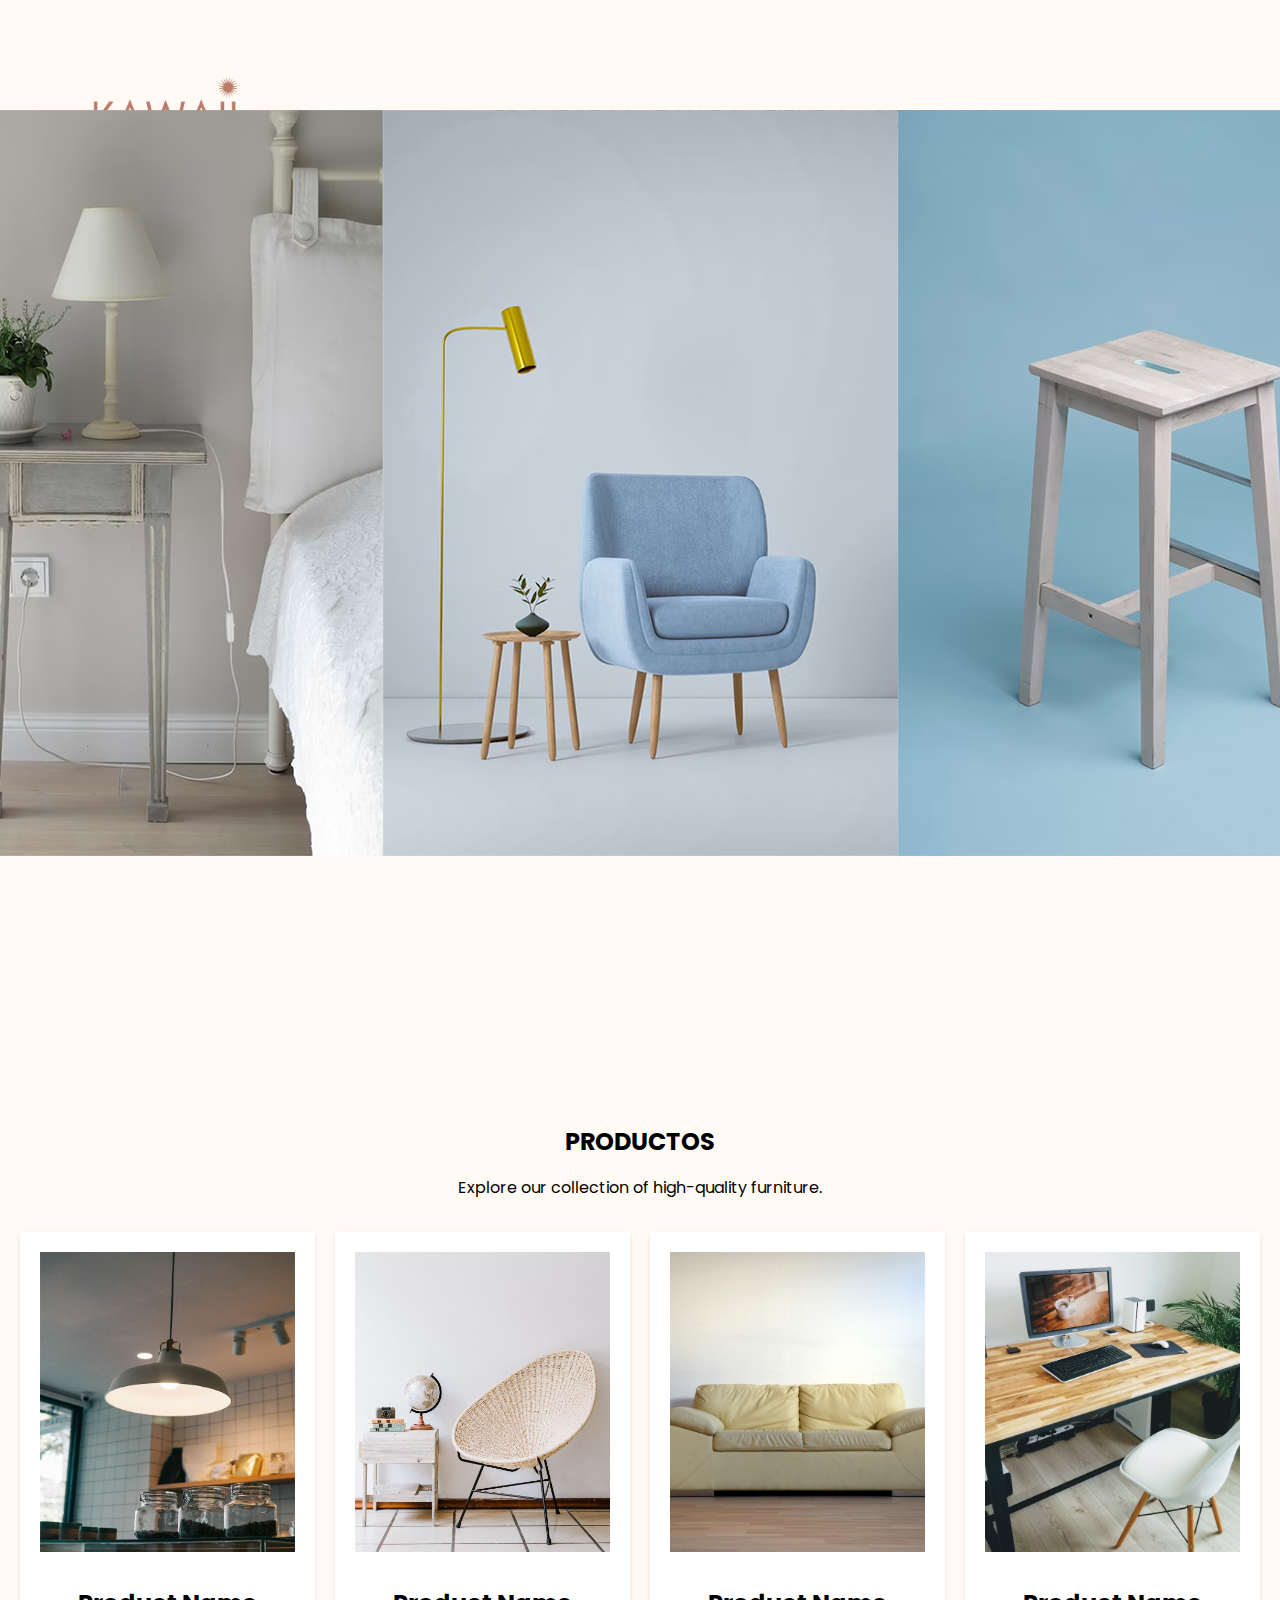
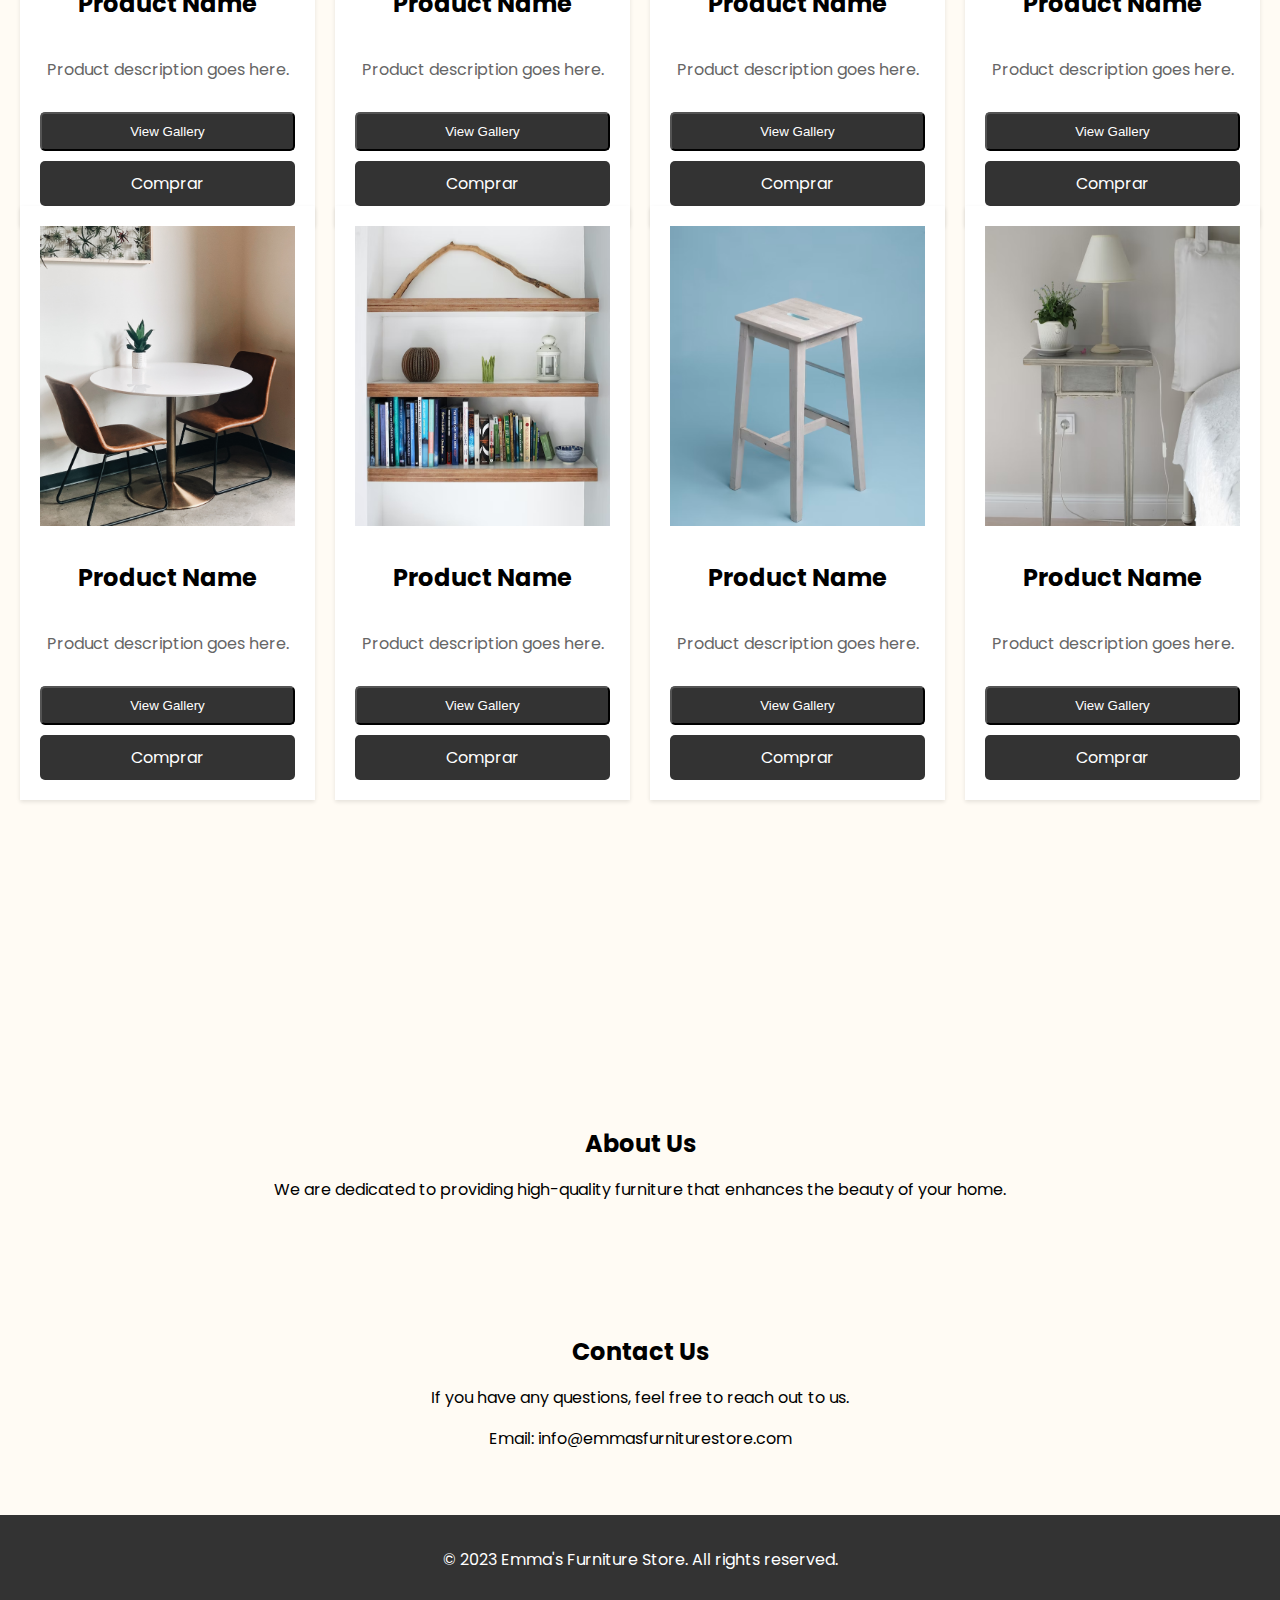
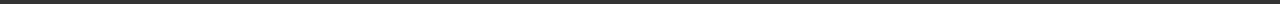
==== index.html @ 8ded109a "actualizando" ====
<!DOCTYPE html>
<html lang="en">
<head>
<meta charset="UTF-8">
<meta name="viewport" content="width=device-width, initial-scale=1.0">
<title>Emma's Furniture Store</title>
<link rel="stylesheet" href="styles.css">

<link rel="stylesheet"
href="https://unpkg.com/boxicons@latest/css/boxicons.min.css">


<!-- carousel img -->

    <link rel="stylesheet" type="text/css" href="https://cdnjs.cloudflare.com/ajax/libs/slick-carousel/1.8.1/slick.min.css">
    <link rel="stylesheet" type="text/css" href="https://cdnjs.cloudflare.com/ajax/libs/slick-carousel/1.8.1/slick-theme.min.css">
    <script src="https://code.jquery.com/jquery-3.6.0.min.js"></script>
    <script src="https://cdnjs.cloudflare.com/ajax/libs/slick-carousel/1.8.1/slick.min.js"></script>


<!--  -->

</head>
<body>
    <header class="header">
        <a href="#" class="logo"><img src="/img/venta/logokawai.png" alt="Logo"></a>

        <ul class="navbar">
            <li><a href="#" class="active">PROYECTOS</a></li>
            <li><a href="#">EQUIPO</a></li>
            <li><a href="#">TIENDA</a></li>
            <li><a href="#">CONTACTO</a></li>


        </ul>
        <div class="header-icons">
            <i class="bx bx-menu" id="menu-icon"></i>
        </div>
    </header>
    
      
<!-- 
  <section id="home" class="section">
    <h2>Welcome to Emma's Furniture Store</h2>
    <p>Your one-stop shop for elegant and affordable furniture.</p>
  </section> -->


  <section id="products" class="section">
    <h2></h2>
    <div class="slider">
      

      <img src="img/venta/mesamarbol.png" alt="Shelves"class="carousel-image">
      <img src="img/venta/mueble.png" alt="Lamp" class="carousel-image">
      <img src="img/venta/collage_foto1.png" alt="Lamp 2"class="carousel-image">
      <img src="img/venta/mesilla copy.png" alt="Nightstand"class="carousel-image">
      <img src="img/venta/sofas_1 copy.png" alt="Chair"class="carousel-image">
      <img src="img/venta/taburete copy.png" alt="Stool"class="carousel-image">

      <img src="img/venta/estanterias copy.png" alt="Nightstand"class="carousel-image">
      <img src="img/venta/lampara copy.png" alt="Chair"class="carousel-image">
      <img src="img/venta/silla copy.png" alt="Stool"class="carousel-image">

    </div>
    
</section>

<section id="about" class="section">
  <h2>PRODUCTOS</h2>
  <p>Explore our collection of high-quality furniture.</p>

  <div class="card-container">
  
    <div class="card">
      <img src="img/lampara.png" alt="Product-1">
      <h3>Product Name</h3>
      <p>Product description goes here.</p>
      <button class="btn open-gallery-btn">View Gallery</button>
      <a href="#" class="btn buy-btn"data-id="product-1">Comprar</a>


      

    </div>
    
    <!-- Modal para la galería de imágenes ampliada -->
    <div class="gallery-modal" id="gallery-modal-1">
      <div class="modal-content">
        <span class="close-gallery">&times;</span>
        <img src="img/productos_cards/lamaparaguau.jpg" alt="Product Image">
        <img src="img/lampara.png" alt="Product Image">
        <img src="img/productos_cards/lampara3.jpg" alt="Product Image">

        <!-- Puedes agregar más imágenes aquí para la galería -->
      </div>
    </div>

    

    <div class="card">
      <img src="img/productos_cards/bruno-cervera-8AYFUTzmyMg-unsplash.jpg" alt="Product-2">
      <h3>Product Name</h3>
      <p>Product description goes here.</p>
      <button class="btn open-gallery-btn">View Gallery</button>
      <a href="#" class="btn buy-btn"data-id="product-1">Comprar</a>

    </div>
    
    <!-- Modal para la galería de imágenes ampliada -->
    <div class="gallery-modal" id="gallery-modal-2">
      <div class="modal-content">
        <span class="close-gallery">&times;</span>
        <img src="img/productos_cards/silla blanca.jpg" alt="Product Image">
        <img src="img/productos_cards/silla.jpg" alt="Product Image">
        <img src="img/productos_cards/silla6.jpg" alt="Product Image">
        <img src="img/productos_cards/silla89.jpg" alt="Product Image">


        <!-- Puedes agregar más imágenes aquí para la galería -->
      </div>
    </div>


    <div class="card">
      <img src="img/productos_cards/christian-kaindl-4uD9w-pxBTA-unsplash.jpg" alt="Product-3">
      <h3>Product Name</h3>
      <p>Product description goes here.</p>
      <button class="btn open-gallery-btn">View Gallery</button>
      <a href="#" class="btn buy-btn">Comprar</a>

    </div>
    
    <!-- Modal para la galería de imágenes ampliada -->
    <div class="gallery-modal" id="gallery-modal-3">
      <div class="modal-content">
        <span class="close-gallery">&times;</span>
        <img src="img/productos_cards/sofa4.jpg" alt="Product Image">
        <img src="img/productos_cards/sillon picaso.jpg" alt="Product Image">
        <img src="img/productos_cards/sillon.jpg" alt="Product Image">
        <img src="img/productos_cards/sofagris.jpg" alt="Product Image">
       

        <!-- Puedes agregar más imágenes aquí para la galería -->
      </div>
    </div>


    <div class="card">
      <img src="img/productos_cards/escritorio.png" alt="Product-4">
      <h3>Product Name</h3>
      <p>Product description goes here.</p>
      <button class="btn open-gallery-btn">View Gallery</button>
      <a href="#" class="btn buy-btn">Comprar</a>

    </div>
    
    <!-- Modal para la galería de imágenes ampliada -->
    <div class="gallery-modal" id="gallery-modal-4">
      <div class="modal-content">
        <span class="close-gallery">&times;</span>
        <img src="img/productos_cards/escritoriaole.jpg" alt="Product Image">
        <img src="img/productos_cards/esctirotio_blabk.jpg" alt="Product Image">

        <!-- Puedes agregar más imágenes aquí para la galería -->
      </div>
    </div>


    <div class="card">
      <img src="img/productos_cards/mesaguau.jpg" alt="Product 5">
      <h3>Product Name</h3>
      <p>Product description goes here.</p>
      <button class="btn open-gallery-btn">View Gallery</button>
      <a href="#" class="btn buy-btn">Comprar</a>

      
    </div>
    
    <!-- Modal para la galería de imágenes ampliada -->
    <div class="gallery-modal" id="gallery-modal-5">
      <div class="modal-content">
        <span class="close-gallery">&times;</span>
        <img src="img/productos_cards/mesa2.jpg" alt="Product Image">
        <img src="img/productos_cards/mesa3.jpg" alt="Product Image">
        <img src="img/productos_cards/mesaguau.jpg" alt="Product Image">


        <!-- Puedes agregar más imágenes aquí para la galería -->
      </div>
    </div>


    <div class="card">
      <img src="img/estanterias.png" alt="Product-6">
      <h3>Product Name</h3>
      <p>Product description goes here.</p>
      <button class="btn open-gallery-btn">View Gallery</button>
      <a href="#" class="btn buy-btn">Comprar</a>

    </div>
    
    <!-- Modal para la galería de imágenes ampliada -->
    <div class="gallery-modal" id="gallery-modal-6">
      <div class="modal-content">
        <span class="close-gallery">&times;</span>
        <img src="img/productos_cards/estanteriaa5.jpg" alt="Product Image">
        <img src="img/productos_cards/estanteriamola.jpg" alt="Product Image">
        <img src="img/productos_cards/esanterias6.jpg" alt="Product Image">
        <img src="img/productos_cards/estanterias2.jpg" alt="Product Image">

        <!-- Puedes agregar más imágenes aquí para la galería -->
      </div>
    </div>


    <div class="card">
      <img src="img/taburete.png" alt="Product-7">
      <h3>Product Name</h3>
      <p>Product description goes here.</p>
      <button class="btn open-gallery-btn">View Gallery</button>
      <a href="#" class="btn buy-btn">Comprar</a>

    </div>
    
    <!-- Modal para la galería de imágenes ampliada -->
    <div class="gallery-modal" id="gallery-modal-7">
      <div class="modal-content">
        <span class="close-gallery">&times;</span>
        <img src="img/productos_cards/taburete2.jpg" alt="Product Image">
        <img src="img/productos_cards/taburete5.jpg" alt="Product Image">
        <img src="img/productos_cards/taburete6.jpg" alt="Product Image">

        <!-- Puedes agregar más imágenes aquí para la galería -->
      </div>
    </div>


    <div class="card">
      <img src="img/mesilla.png" alt="Product-8">
      <h3>Product Name</h3>
      <p>Product description goes here.</p>
      <button class="btn open-gallery-btn">View Gallery</button>
      <a href="#" class="btn buy-btn">Comprar</a>

    </div>
    
    <!-- Modal para la galería de imágenes ampliada -->
    <div class="gallery-modal" id="gallery-modal-8">
      <div class="modal-content">
        <span class="close-gallery">&times;</span>
        <img src="img/productos_cards/mesita1.jpg" alt="Product Image">
        <img src="img/productos_cards/mesita4.jpg" alt="Product Image">
        <img src="img/productos_cards/mesita6.jpg" alt="Product Image">


        <!-- Puedes agregar más imágenes aquí para la galería -->
      </div>
    </div>


   

  </div>
  
</section>

<!-- MODAL PARA EL PAGO -->
<div class="modal" id="checkout-modal">
  <div class="modal-content">
    <span class="close">&times;</span>
    <h2>Checkout</h2>
    <p>Product Name: <span id="product-name"></span></p>
    <p>Product Description: <span id="product-description"></span></p>
    <div class="payment-options">
      <button class="payment-btn paypal-btn">
        <i class='bx bxl-paypal'></i> PayPal
      </button>
      <button class="payment-btn credit-card-btn">
        <i class='bx bx-credit-card'></i> Credit Card
      </button>
    </div>
  </div>
</div>





<section id="about" class="section">
    <h2>About Us</h2>
    <p>We are dedicated to providing high-quality furniture that enhances the beauty of your home.</p>
  </section>


  <section id="contact" class="section">
    <h2>Contact Us</h2>
    <p>If you have any questions, feel free to reach out to us.</p>
    <p>Email: info@emmasfurniturestore.com</p>
  </section>

  <footer>

    <p>&copy; 2023 Emma's Furniture Store. All rights reserved.</p>
  </footer>



 <div class="modal" id="checkout-modal">
  <div class="modal-content checkout-content">
    <span class="close">&times;</span>
    <h2>Checkout</h2>
    <p>Product Name: <span id="product-name"></span></p>
    <p>Product Description: <span id="product-description"></span></p>
    <button class="paypal-btn">Pay with PayPal</button>
    <button class="credit-card-btn">Pay with Credit Card</button>
  </div>
</div>

  

  <script src="script.js"></script>
  <script src="navbar.js"></script>
  <script src="comprar.js"></script>



</body>
</html>
---- styles.css ----
@import url('https://fonts.googleapis.com/css2?family=Poppins:wght@300;400;500;600;700&display=swap');

body {
  font-family: 'Poppins', sans-serif;
  margin: 0;
  padding: 0;
  background-color: #fffbf4;
}


.header {
  display: flex;
  justify-content: space-between;
  align-items: center;
  padding: 20px;
}



.logo img {
  width: 200px; /* Ajusta el ancho de la imagen según tus preferencias */
  height: auto; /* Permite que la altura se ajuste proporcionalmente al ancho */
  vertical-align: middle; /* Alinea la imagen verticalmente en el medio del enlace */
}




.logo {
  font-size: 24px;
  color: #333333;
  text-decoration: none;
  display: flex;
  align-items: center;
  margin-left: 50px;
}

.logo i {
  font-size: 28px;
  margin-right: 10px;
}

.navbar {
  list-style: none;
  display: flex;
  gap: 20px;
  margin-right: 20px;

}

.navbar a {
  color: #666666;
  text-decoration: none;
  transition: color 0.3s;
  font-size: 25px;
}

.navbar a:hover {
  color: #ff9900;
}


/*  version movil navbar  */







.header-icons {
  display: flex;
  align-items: center;
  margin-right: 50px;
}

.header-icons i {
  font-size: 24px;
  color: #333333;
  margin-right: 20px;
  cursor: pointer;
}

#menu-icon {
  font-size: 32px;
  color: #333333;
  cursor: pointer;
  display: none;
}
.navbar.open {
  display: flex;
  flex-direction: column;
  position: absolute;
  top: 100%;
  left: 0;
  background-color: #f7f7f7;
  box-shadow: 0px 4px 8px rgba(0, 0, 0, 0.1);
  padding: 10px;
  width: 100%;
}

.section {
  padding: 3rem;
  text-align: center;
}

.section h2 {
  margin-bottom: 1rem;
}

.slider {
  display: flex;
  justify-content: center;
  align-items: center;
  height: 400px;
}

  footer {
    background-color: #333;
    color: #fff;
    text-align: center;
    padding: 1rem;
  }
  
/* En styles.css */

/* Estilos generales del slider */
.slider {
  position: relative; /* Agregar posición relativa al contenedor del slider */

  display: flex;
  justify-content: center;
  align-items: center;
  width: 100%;
  height: 550px; /* Altura total del carrusel en desktop */
  margin-top: -100px;
}

/* Estilos para las imágenes del carrusel */
.carousel-image {
  width: 100%; /* Ajustar imagen al ancho de la pantalla */
  height: auto; /* Mantener proporción de la imagen */
  object-fit: cover; /* Ajustar imagen sin deformarla */
}

/* Media query para versión móvil */
@media (max-width: 768px) {
  .slider {
    height: auto; /* Altura automática en versión móvil */
  }

  .carousel-image {
    height: 100vh; /* Altura de la ventana del dispositivo */
  }
}




@media (max-width: 768px) {
  .navbar {
    flex-direction: column;
    background-color: #f7f7f7;
    width: 100%;
    position: absolute;
    top: 70px; /* Ajusta esto según el espacio que necesites */
    left: 0;
    box-shadow: 0px 4px 8px rgba(0, 0, 0, 0.1);
    padding: 10px;
    display: none;
  }
  .navbar a {
    font-size: 18px;
  }
  .navbar.open {
    top: 50px; /* Ajusta esto según el espacio que necesites */
   } 

   #menu-icon {
    display: block;
   }
   .slider{
    margin-top: 100px;
   }

  }

  


 /* Seccion card productos  */
/* Estilos para la sección de tarjetas */
#about {
  padding: 3rem 0;
  text-align: center;
  margin-top: 250px;
}

.card-container {
  display: grid;
  grid-template-columns: repeat(4, 1fr); /* Cambiamos a 4 columnas */
  gap: 20px;
  max-width: 1600px; /* Ajustamos el ancho máximo */
  margin: 0 auto; /* Centramos el contenedor */
  padding: 0 20px; /* Espaciado en los lados del contenedor */
  margin-top: 2rem;
}

/* Estilos para las tarjetas (cards) */
.card {
  background-color: #fff;
  padding: 20px;
  box-shadow: 0px 2px 4px rgba(0, 0, 0, 0.1);
  text-align: center;
  height: 100%; /* Igualamos la altura de las tarjetas */
  display: flex;
  flex-direction: column;
  justify-content: space-between;
}

.card img {
  width: 100%;
  height: 300px; /* Ajusta la altura según tus necesidades */
  object-fit: cover; /* Ajusta la imagen sin deformarla */
}


.card h3 {
  font-size: 1.5rem;
  margin-bottom: 10px;
}

.card p {
  font-size: 1rem;
  color: #666;
  margin-bottom: 20px;
}

.btn {
  display: inline-block;
  padding: 10px 20px;
  background-color: #333;
  color: #fff;
  text-decoration: none;
  border-radius: 5px;
  transition: background-color 0.3s;
  cursor: pointer;
}

.btn:hover {
  background-color: #e68100;
}

@media (max-width: 768px) {
  .card-container {
    display: grid;
    grid-template-columns: repeat(1, 1fr); /* Cambiamos a 4 columnas */
    gap: 20px;
  }

}

/*  */

/* Estilos para la galería de imágenes ampliada */
.gallery-modal {
  display: none;
  position: fixed;
  top: 0;
  left: 0;
  width: 100%;
  height: 100%;
  background-color: rgba(0, 0, 0, 0.8);
  justify-content: center;
  align-items: center;
}

.modal-content {
  background-color: #fff;
  padding: 20px;
  max-width: 80%;
  max-height: 80%;
  overflow: auto;
  text-align: center;
  position: relative;
}

.modal-content img {
  display: inline-block;
  max-width: 23.33%; /* Divide el ancho en tres partes iguales */
  height: auto;
  margin: 0;
  padding: 0;
}


.close-gallery {
  position: absolute;
  top: 10px;
  right: 10px;
  font-size: 24px;
  cursor: pointer;
}



/* Estilos para ocultar los botones que abren el modal en la versión responsiva */
@media (max-width: 768px) {
  .open-gallery {
    display: none;
  }
}

/* Estilos para ocultar el modal en la versión responsiva */
@media (max-width: 768px) {
  .gallery-modal {
    display: none;
  }
}

/*  pagina modal carrito */
/* Estilos para el modal */
.modal {
  display: none;
  position: fixed;
  top: 50%;
  left: 50%;
  transform: translate(-50%, -50%);
  background-color: white;
  padding: 20px;
  border-radius: 5px;
  box-shadow: 0px 0px 10px rgba(0, 0, 0, 0.2);
  z-index: 1000;
  text-align: center; /* Centrar el contenido en el modal */
}
.checkout-content {
  text-align: center;
}
.checkout-content h2,p{
  text-align: center;
}

/* Estilos para el icono de cerrar (cruz) */
.close {
  font-size: 34px; /* Ajusta el tamaño según tus preferencias */
  position: absolute;
  top: 10px; /* Ajusta la posición vertical */
  right: 10px; /* Ajusta la posición horizontal */
  cursor: pointer;
}


/* Estilos para mostrar el modal */
.modal-active {
  display: block;
}

/* Estilos para los botones de pago */
.payment-options {
  display: flex;
  justify-content: space-between;
  margin-top: 20px;
  margin-left: 60px;
}

.payment-btn {
  padding: 10px 15px;
  border: none;
  border-radius: 5px;
  cursor: pointer;
  transition: background-color 0.3s, color 0.3s;
  display: flex;
  align-items: center;
  gap: 10px;
  font-weight: bold;
  justify-content: center;
}

.payment-btn i {
  font-size: 20px;
}

.payment-btn.paypal-btn {
  background-color: #0070ba;
  color: #fff;
}

.payment-btn.paypal-btn:hover {
  background-color: #ff9900;;
}

.payment-btn.credit-card-btn {
  background-color:#0070ba;
  color: #fff;
}

.payment-btn.credit-card-btn:hover {
  background-color: #ff9900;
  
}

/* Media query para la versión de escritorio */

/* Media query para la versión de escritorio */




/*  */
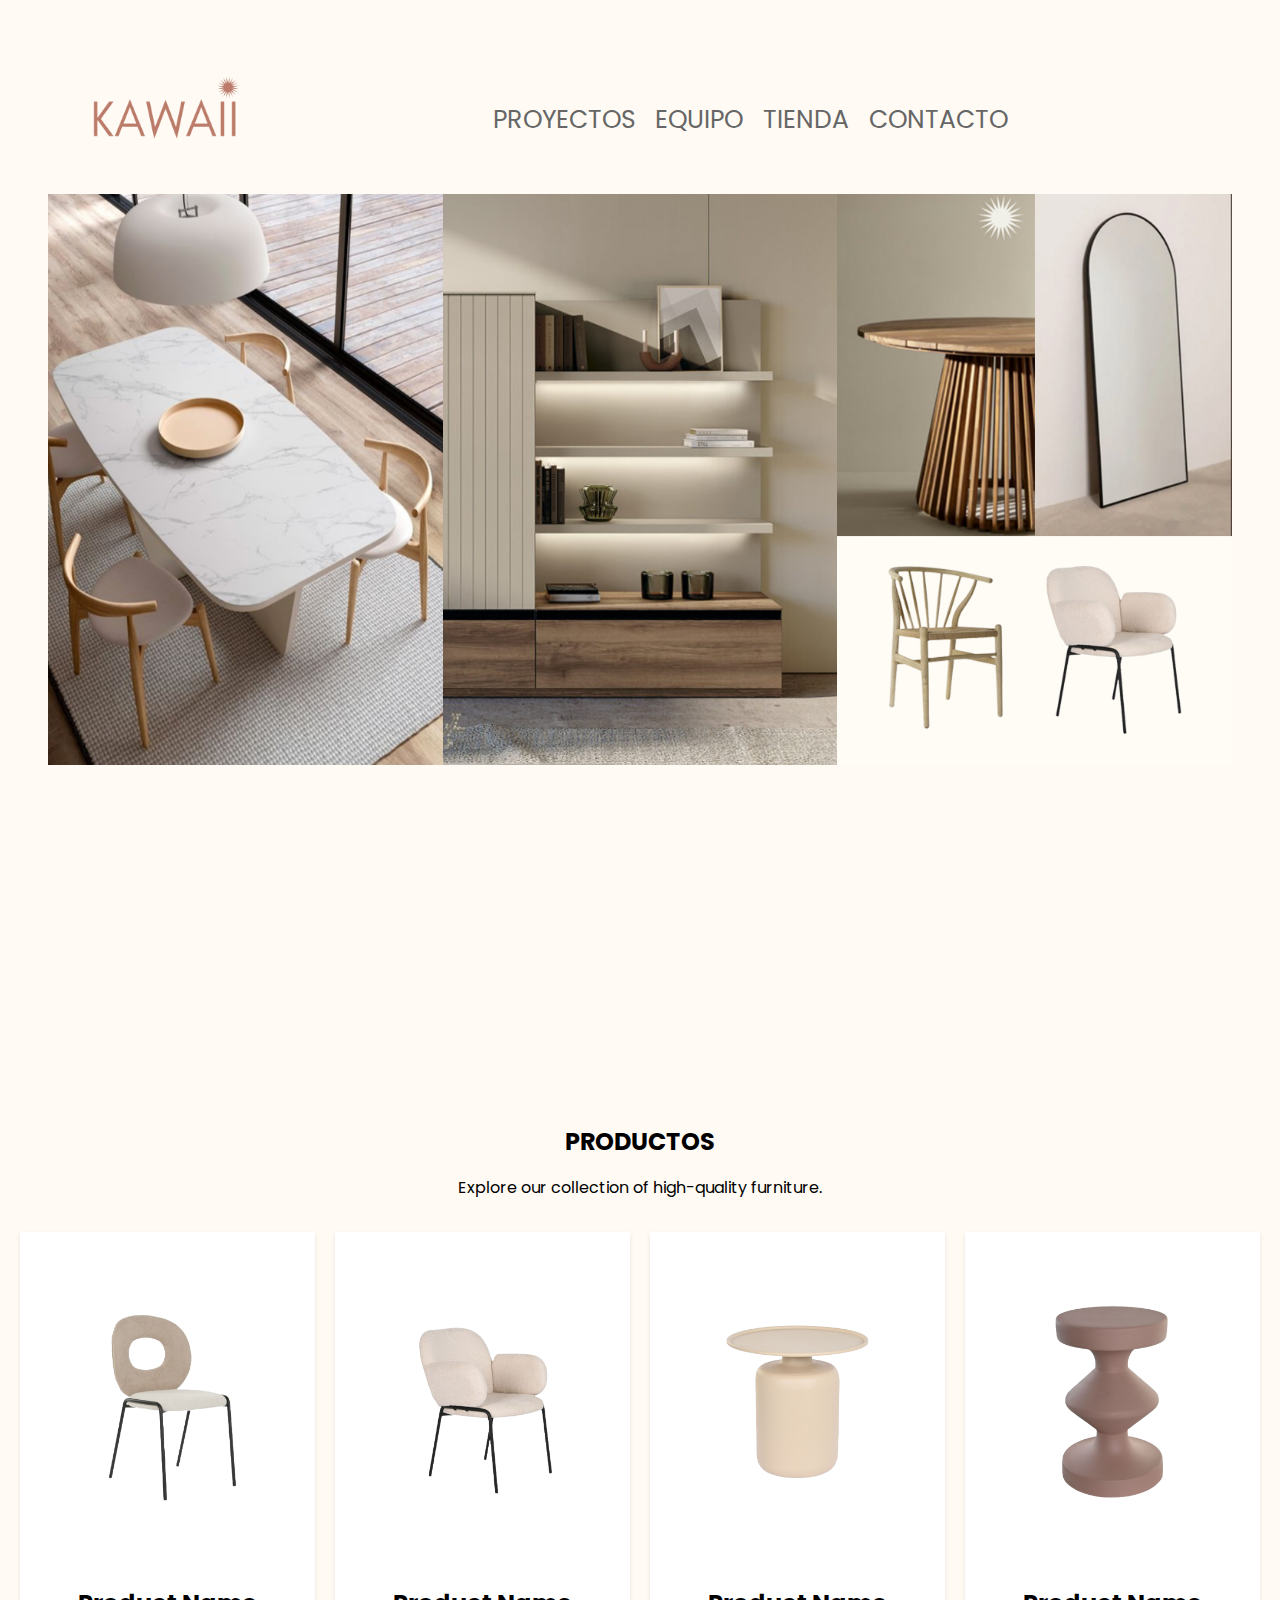
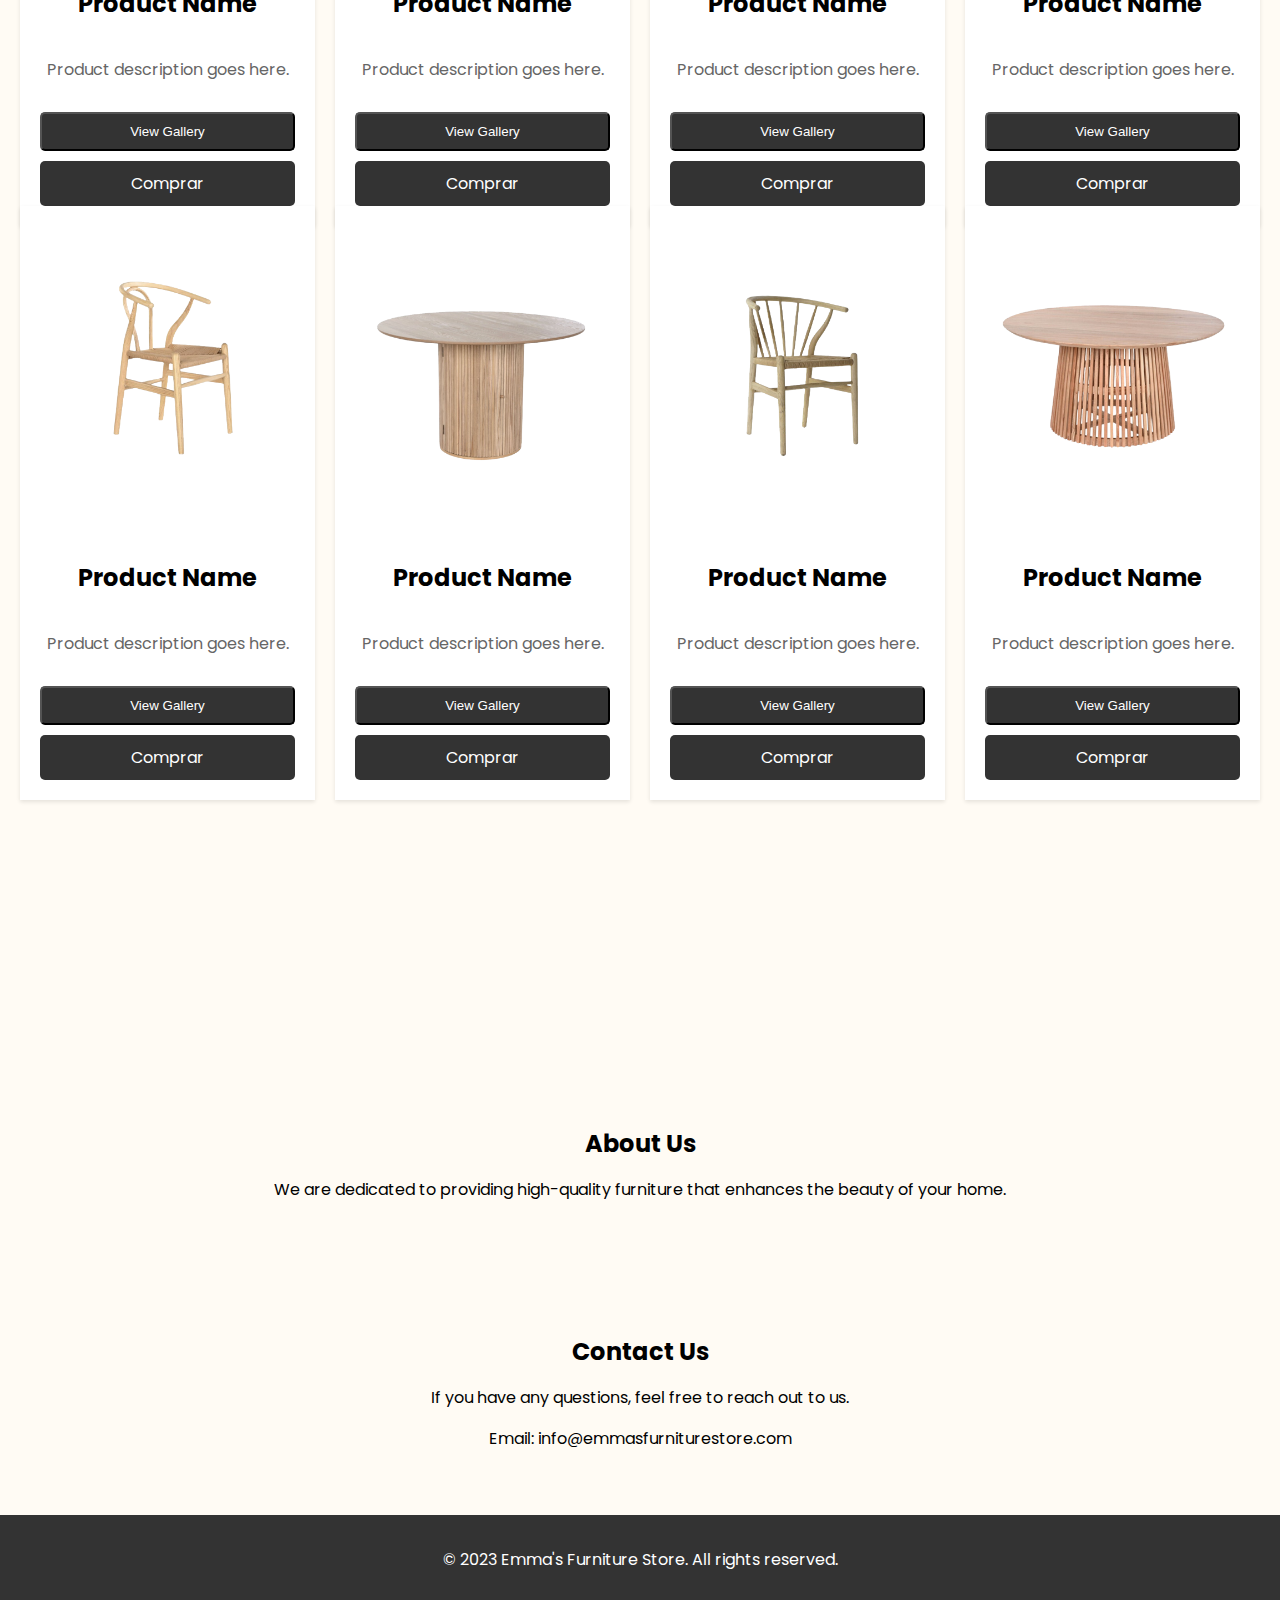
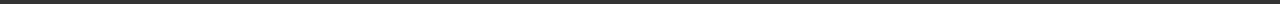
==== commit 7d199a8e: "añadiendo fotos nuevas productos" ====
--- a/index.html
+++ b/index.html
@@ -50,17 +50,24 @@
     <h2></h2>
     <div class="slider">
       
-
-      <img src="img/venta/mesamarbol.png" alt="Shelves"class="carousel-image">
-      <img src="img/venta/mueble.png" alt="Lamp" class="carousel-image">
-      <img src="img/venta/collage_foto1.png" alt="Lamp 2"class="carousel-image">
-      <img src="img/venta/mesilla copy.png" alt="Nightstand"class="carousel-image">
-      <img src="img/venta/sofas_1 copy.png" alt="Chair"class="carousel-image">
-      <img src="img/venta/taburete copy.png" alt="Stool"class="carousel-image">
-
-      <img src="img/venta/estanterias copy.png" alt="Nightstand"class="carousel-image">
-      <img src="img/venta/lampara copy.png" alt="Chair"class="carousel-image">
-      <img src="img/venta/silla copy.png" alt="Stool"class="carousel-image">
+      <div class="carousel-item">
+        <img src="img/venta/mesamarbol.png" alt="Shelves" class="carousel-image">
+    </div>
+    <div class="carousel-item">
+        <img src="img/venta/mueble.png" alt="Lamp" class="carousel-image">
+        <h1>
+          <a href="#section1">Lorem ipsum color  </a>
+      </h1>
+    </div>
+    <div class="carousel-item">
+        <img src="img/venta/collage_foto1.png" alt="Lamp 2" class="carousel-image">
+        <!-- Agregar h1 y enlace para las primeras tres imágenes -->
+       
+    </div>
+    <!-- Repetir el patrón para otras imágenes -->
+    <!-- ... -->
+
+</div>
 
     </div>
     
@@ -73,7 +80,7 @@
   <div class="card-container">
   
     <div class="card">
-      <img src="img/lampara.png" alt="Product-1">
+      <img src="img/venta/silla3.png" alt="Product-1">
       <h3>Product Name</h3>
       <p>Product description goes here.</p>
       <button class="btn open-gallery-btn">View Gallery</button>
@@ -99,7 +106,7 @@
     
 
     <div class="card">
-      <img src="img/productos_cards/bruno-cervera-8AYFUTzmyMg-unsplash.jpg" alt="Product-2">
+      <img src="img/venta/silla2.png" alt="Product-2">
       <h3>Product Name</h3>
       <p>Product description goes here.</p>
       <button class="btn open-gallery-btn">View Gallery</button>
@@ -123,7 +130,7 @@
 
 
     <div class="card">
-      <img src="img/productos_cards/christian-kaindl-4uD9w-pxBTA-unsplash.jpg" alt="Product-3">
+      <img src="img/venta/mesa3.png" alt="Product-3">
       <h3>Product Name</h3>
       <p>Product description goes here.</p>
       <button class="btn open-gallery-btn">View Gallery</button>
@@ -147,7 +154,7 @@
 
 
     <div class="card">
-      <img src="img/productos_cards/escritorio.png" alt="Product-4">
+      <img src="img/venta/mesa4.png" alt="Product-4">
       <h3>Product Name</h3>
       <p>Product description goes here.</p>
       <button class="btn open-gallery-btn">View Gallery</button>
@@ -168,7 +175,7 @@
 
 
     <div class="card">
-      <img src="img/productos_cards/mesaguau.jpg" alt="Product 5">
+      <img src="img/venta/silla.png" alt="Product 5">
       <h3>Product Name</h3>
       <p>Product description goes here.</p>
       <button class="btn open-gallery-btn">View Gallery</button>
@@ -192,7 +199,7 @@
 
 
     <div class="card">
-      <img src="img/estanterias.png" alt="Product-6">
+      <img src="img/venta/mesa.png" alt="Product-6">
       <h3>Product Name</h3>
       <p>Product description goes here.</p>
       <button class="btn open-gallery-btn">View Gallery</button>
@@ -215,7 +222,7 @@
 
 
     <div class="card">
-      <img src="img/taburete.png" alt="Product-7">
+      <img src="img/venta/silla4.png" alt="Product-7">
       <h3>Product Name</h3>
       <p>Product description goes here.</p>
       <button class="btn open-gallery-btn">View Gallery</button>
@@ -237,7 +244,7 @@
 
 
     <div class="card">
-      <img src="img/mesilla.png" alt="Product-8">
+      <img src="img/venta/mesa2.png" alt="Product-8">
       <h3>Product Name</h3>
       <p>Product description goes here.</p>
       <button class="btn open-gallery-btn">View Gallery</button>
--- a/styles.css
+++ b/styles.css
@@ -160,7 +160,6 @@
 @media (max-width: 768px) {
   .navbar {
     flex-direction: column;
-    background-color: #f7f7f7;
     width: 100%;
     position: absolute;
     top: 70px; /* Ajusta esto según el espacio que necesites */
@@ -168,12 +167,13 @@
     box-shadow: 0px 4px 8px rgba(0, 0, 0, 0.1);
     padding: 10px;
     display: none;
+    text-align: center;
   }
   .navbar a {
-    font-size: 18px;
+    font-size: 16px;
   }
   .navbar.open {
-    top: 50px; /* Ajusta esto según el espacio que necesites */
+    top: 150px; /* Ajusta esto según el espacio que necesites */
    } 
 
    #menu-icon {
@@ -408,3 +408,30 @@
 
 /*  */
 
+.carousel-item {
+  position: relative;
+}
+
+.carousel-item h1 {
+  position: absolute;
+  top: 50%;
+  left: 50%;
+  transform: translate(-50%, -50%);
+  color: #000; /* Color negro */
+  background: rgba(240, 240, 240, 0.1); /* Fondo gris claro muy transparente */
+  padding: 15px; /* Espaciado interno para el texto */
+  border-radius: 8px; /* Bordes redondeados */
+  text-align: center; /* Centrar el texto */
+  font-size: 1.5em; /* Tamaño de la letra ajustado */
+  display: none; /* Inicialmente oculto */
+  transition: background 0.3s ease; /* Agregar transición para suavizar el cambio de fondo */
+}
+
+.carousel-item:hover h1 {
+  background: rgba(240, 240, 240, 0.9); /* Fondo gris claro más visible al pasar el ratón */
+}
+
+.carousel-item a {
+  color: #000; /* Cambiado a negro */
+  text-decoration: none;
+}
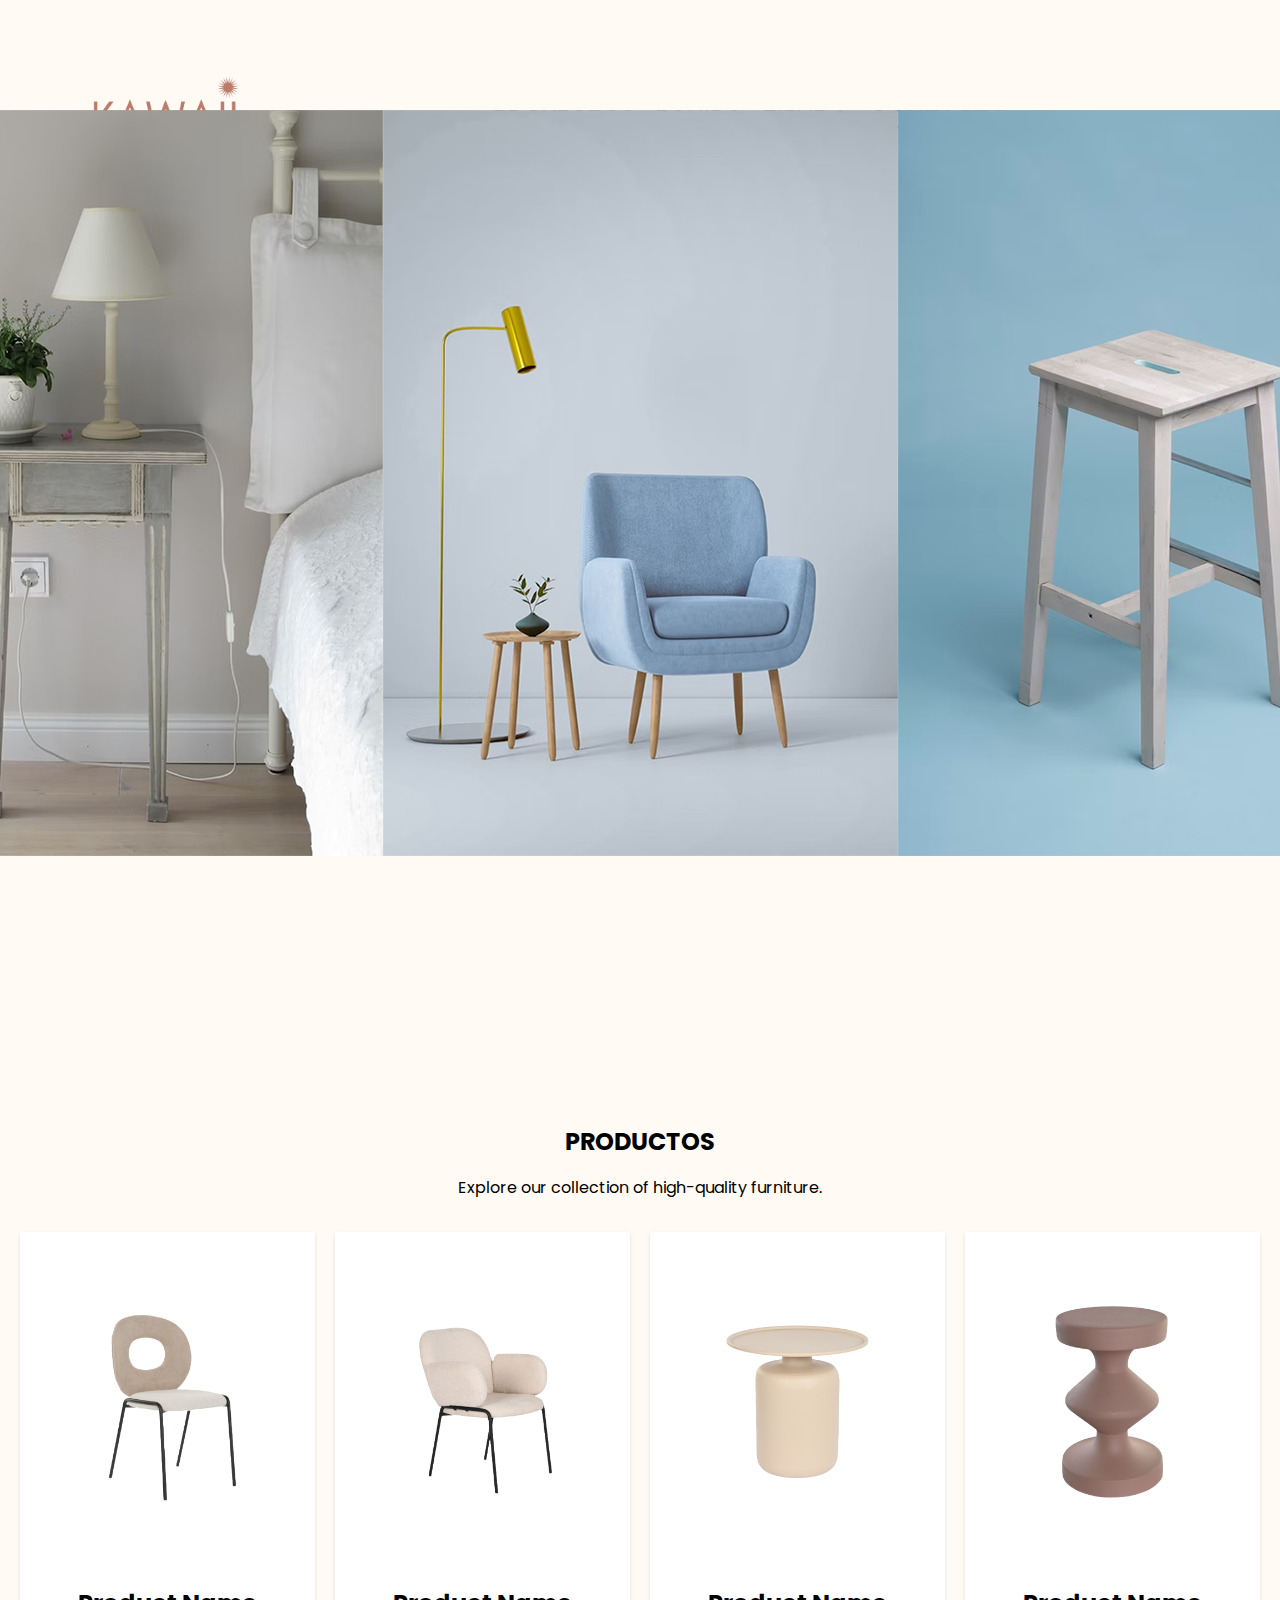
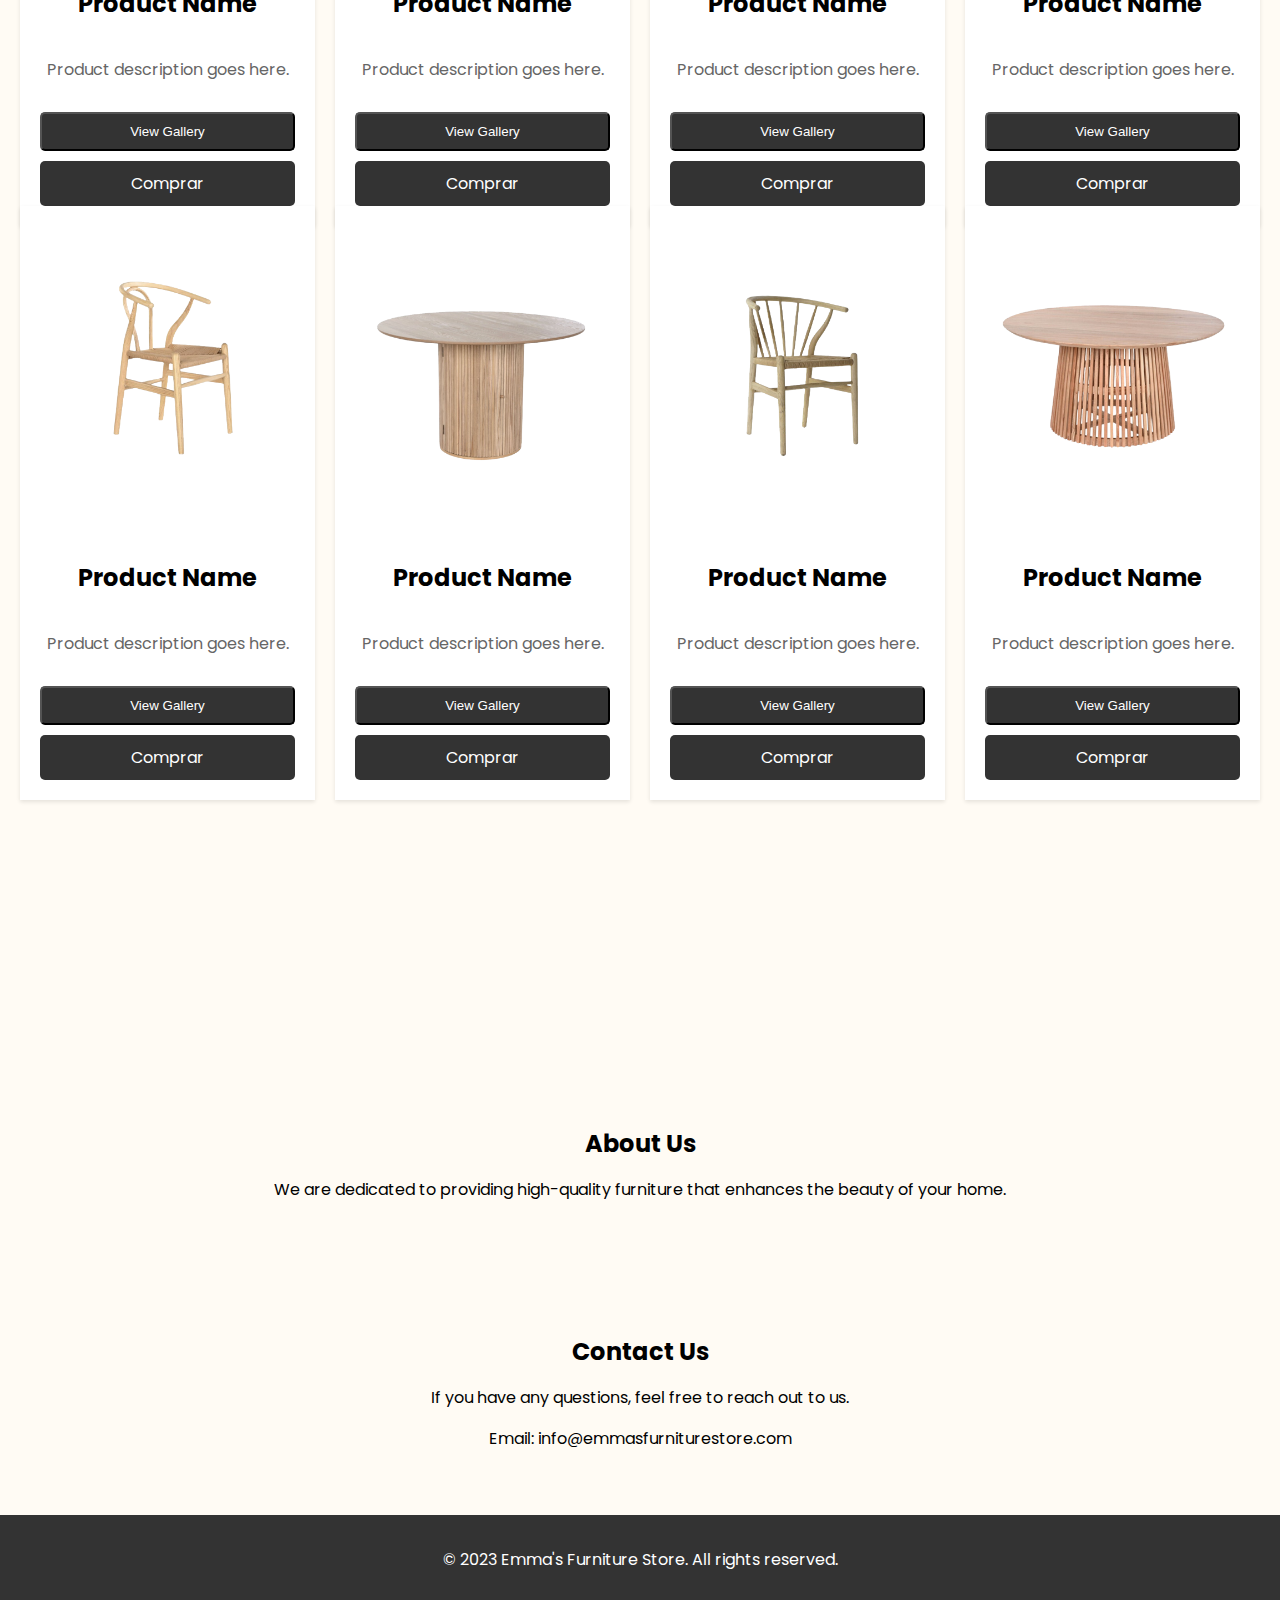
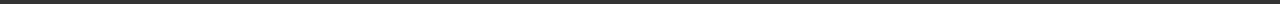
==== commit e510de29: "arreglando animacion carousel" ====
--- a/index.html
+++ b/index.html
@@ -50,24 +50,17 @@
     <h2></h2>
     <div class="slider">
       
-      <div class="carousel-item">
-        <img src="img/venta/mesamarbol.png" alt="Shelves" class="carousel-image">
-    </div>
-    <div class="carousel-item">
-        <img src="img/venta/mueble.png" alt="Lamp" class="carousel-image">
-        <h1>
-          <a href="#section1">Lorem ipsum color  </a>
-      </h1>
-    </div>
-    <div class="carousel-item">
-        <img src="img/venta/collage_foto1.png" alt="Lamp 2" class="carousel-image">
-        <!-- Agregar h1 y enlace para las primeras tres imágenes -->
-       
-    </div>
-    <!-- Repetir el patrón para otras imágenes -->
-    <!-- ... -->
-
-</div>
+
+      <img src="img/venta/mesamarbol.png" alt="Shelves"class="carousel-image">
+      <img src="img/venta/mueble.png" alt="Lamp" class="carousel-image">
+      <img src="img/venta/collage_foto1.png" alt="Lamp 2"class="carousel-image">
+      <img src="img/venta/mesilla copy.png" alt="Nightstand"class="carousel-image">
+      <img src="img/venta/sofas_1 copy.png" alt="Chair"class="carousel-image">
+      <img src="img/venta/taburete copy.png" alt="Stool"class="carousel-image">
+
+      <img src="img/venta/estanterias copy.png" alt="Nightstand"class="carousel-image">
+      <img src="img/venta/lampara copy.png" alt="Chair"class="carousel-image">
+      <img src="img/venta/silla copy.png" alt="Stool"class="carousel-image">
 
     </div>
     
--- a/styles.css
+++ b/styles.css
@@ -418,17 +418,14 @@
   left: 50%;
   transform: translate(-50%, -50%);
   color: #000; /* Color negro */
-  background: rgba(240, 240, 240, 0.1); /* Fondo gris claro muy transparente */
+  background: rgba(240, 240, 240, 0.9); /* Fondo gris claro transparente */
   padding: 15px; /* Espaciado interno para el texto */
   border-radius: 8px; /* Bordes redondeados */
   text-align: center; /* Centrar el texto */
   font-size: 1.5em; /* Tamaño de la letra ajustado */
-  display: none; /* Inicialmente oculto */
-  transition: background 0.3s ease; /* Agregar transición para suavizar el cambio de fondo */
-}
-
-.carousel-item:hover h1 {
-  background: rgba(240, 240, 240, 0.9); /* Fondo gris claro más visible al pasar el ratón */
+  box-shadow: 0px 2px 10px rgba(0, 0, 0, 0.1); /* Sombra para resaltar */
+  text-transform: uppercase;
+  
 }
 
 .carousel-item a {
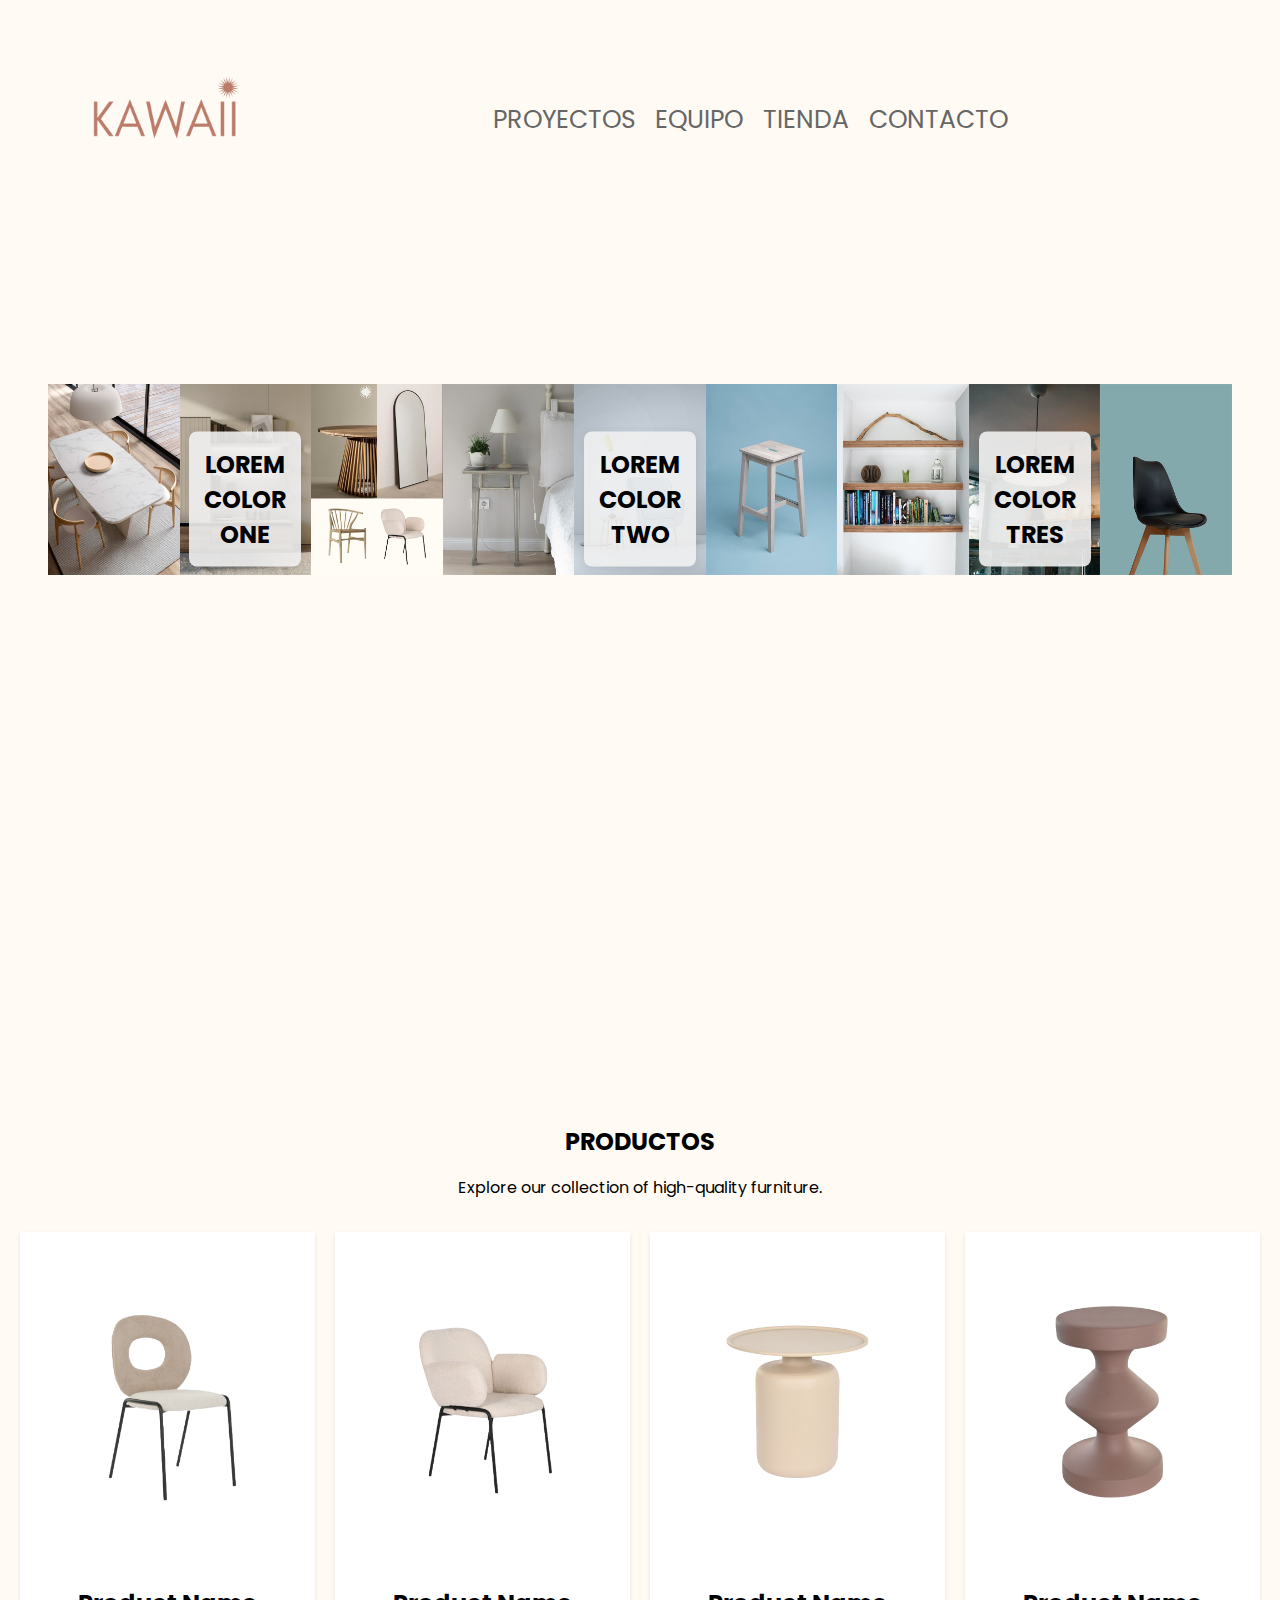
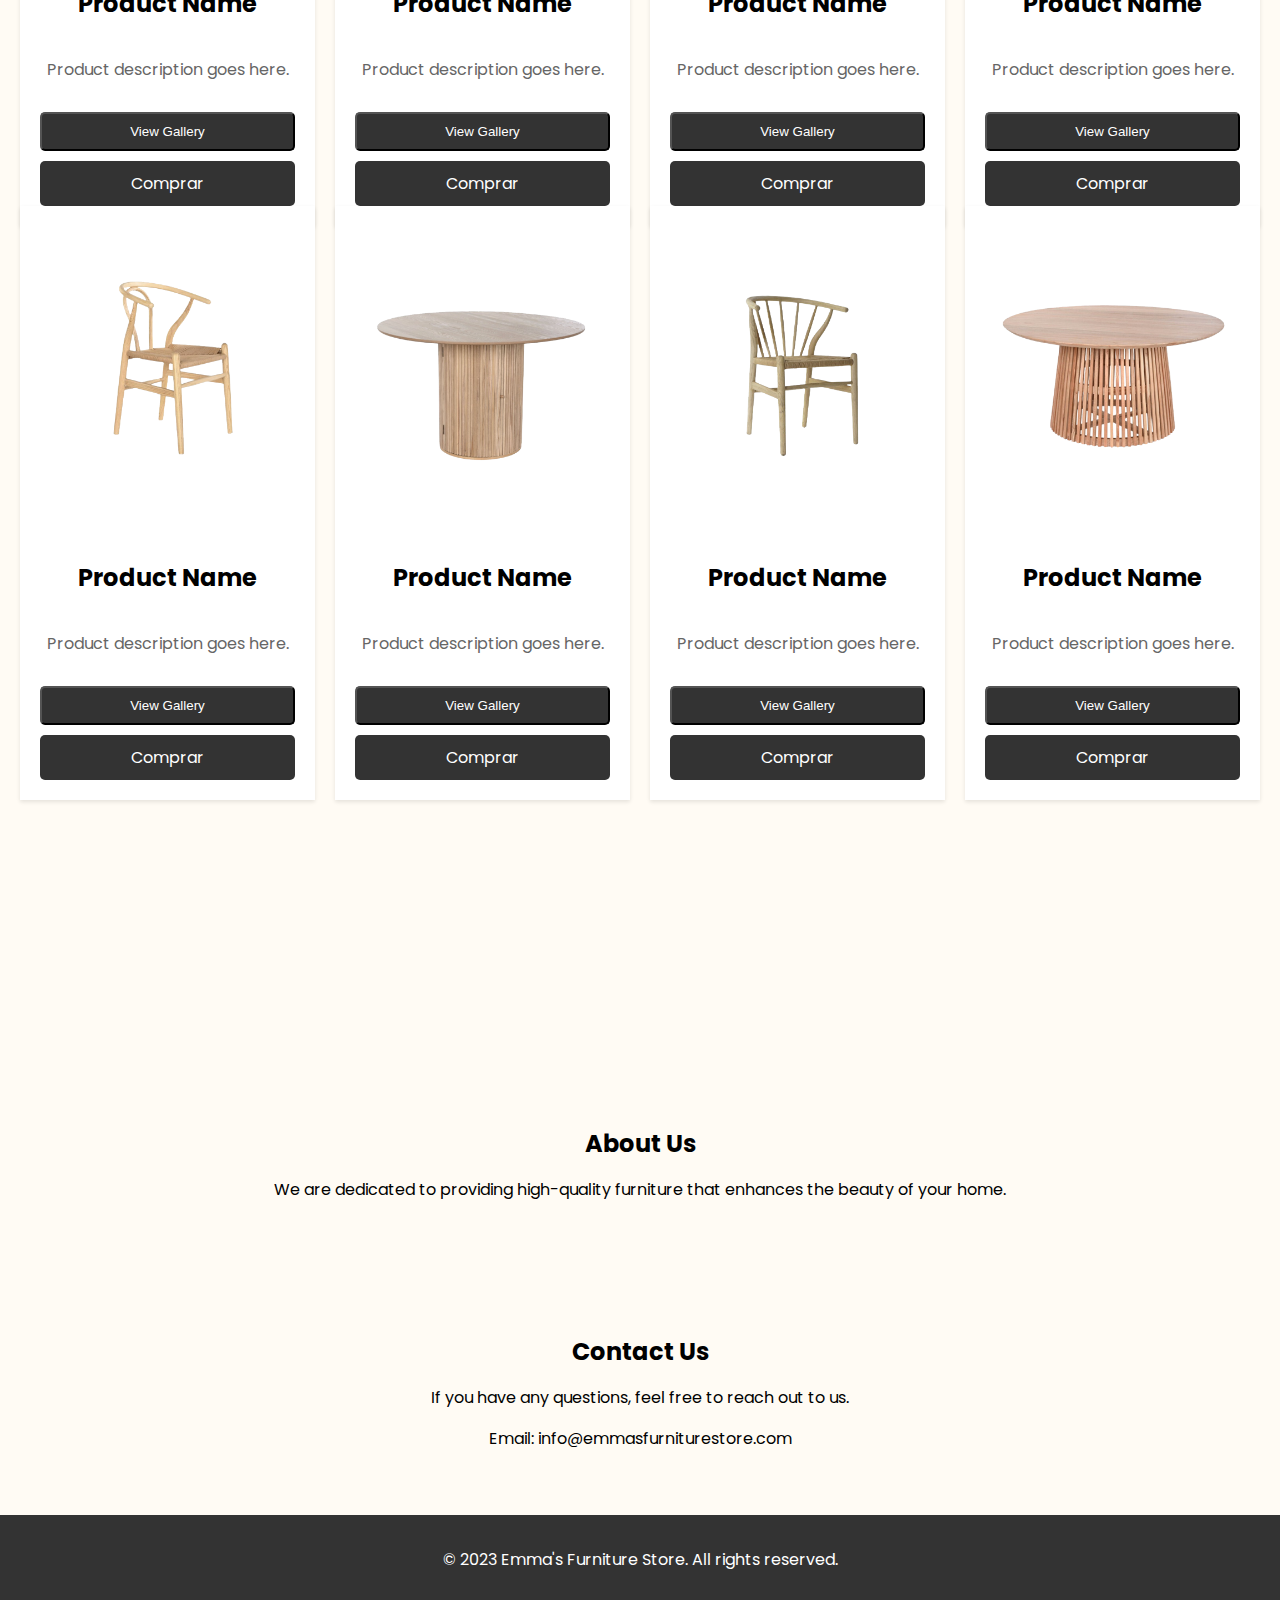
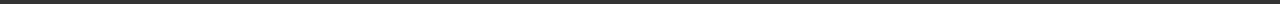
==== commit e7070ee3: "agregando h1 con enlaces al carouse" ====
--- a/index.html
+++ b/index.html
@@ -50,17 +50,55 @@
     <h2></h2>
     <div class="slider">
       
-
-      <img src="img/venta/mesamarbol.png" alt="Shelves"class="carousel-image">
-      <img src="img/venta/mueble.png" alt="Lamp" class="carousel-image">
+      <div class="carousel-item">
+        <img src="img/venta/mesamarbol.png" alt="Shelves" class="carousel-image">
+      </div>
+      <div class="carousel-item">
+        <img src="img/venta/mueble.png" alt="Lamp" class="carousel-image">
+        <h1>
+          <a href="#section1">Lorem  color One</a>
+        </h1>
+      </div>
+      <div class="carousel-item">
       <img src="img/venta/collage_foto1.png" alt="Lamp 2"class="carousel-image">
+      
+    </div>
+    <div class="carousel-item">
+
       <img src="img/venta/mesilla copy.png" alt="Nightstand"class="carousel-image">
+
+    </div>
+
+    <div class="carousel-item">
+
       <img src="img/venta/sofas_1 copy.png" alt="Chair"class="carousel-image">
+      <h1>
+        <a href="#section1">Lorem  color two</a>
+      </h1>
+       </div>
+
+      <div class="carousel-item">
+
       <img src="img/venta/taburete copy.png" alt="Stool"class="carousel-image">
 
+      </div>
+      <div class="carousel-item">
+
       <img src="img/venta/estanterias copy.png" alt="Nightstand"class="carousel-image">
+    </div>
+
+      <div class="carousel-item">
+
       <img src="img/venta/lampara copy.png" alt="Chair"class="carousel-image">
+      <h1>
+        <a href="#section1">Lorem  color tres</a>
+      </h1>
+    </div>
+
+      <div class="carousel-item">
+
       <img src="img/venta/silla copy.png" alt="Stool"class="carousel-image">
+    </div>
 
     </div>
     
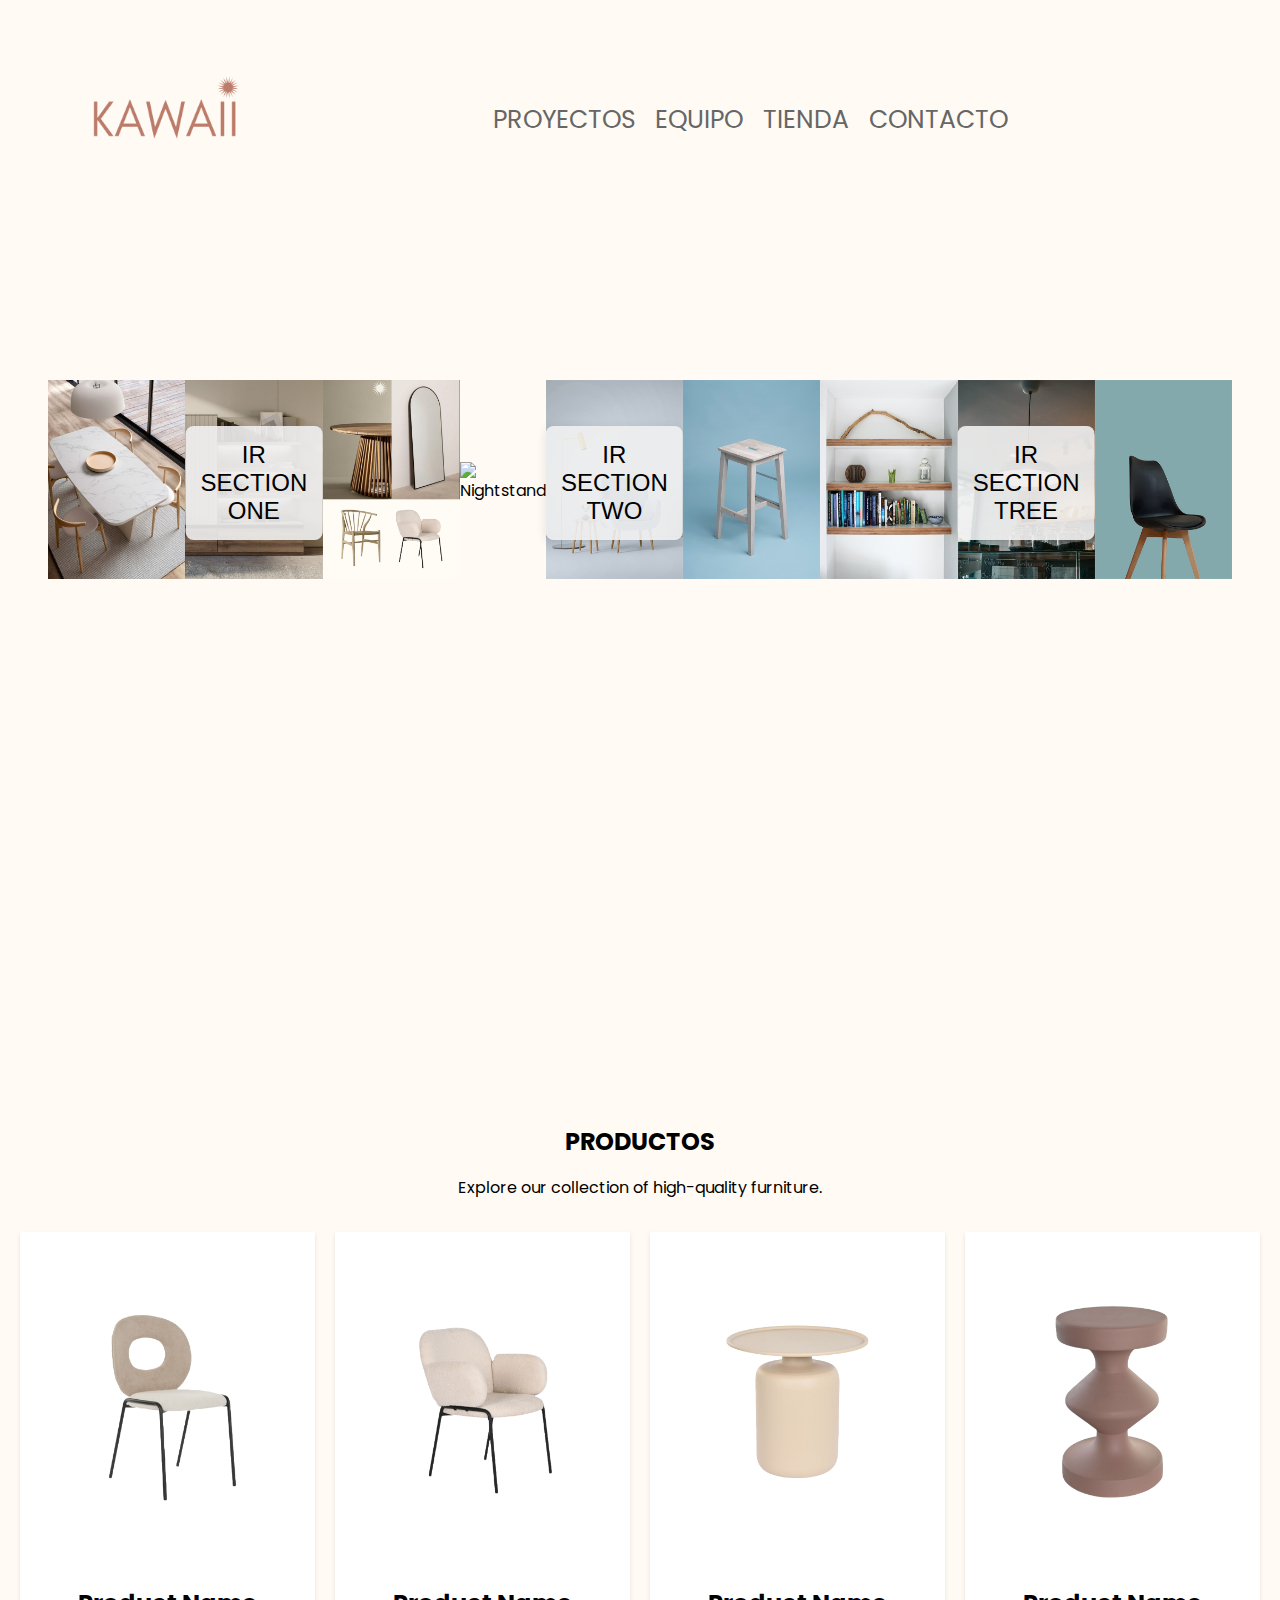
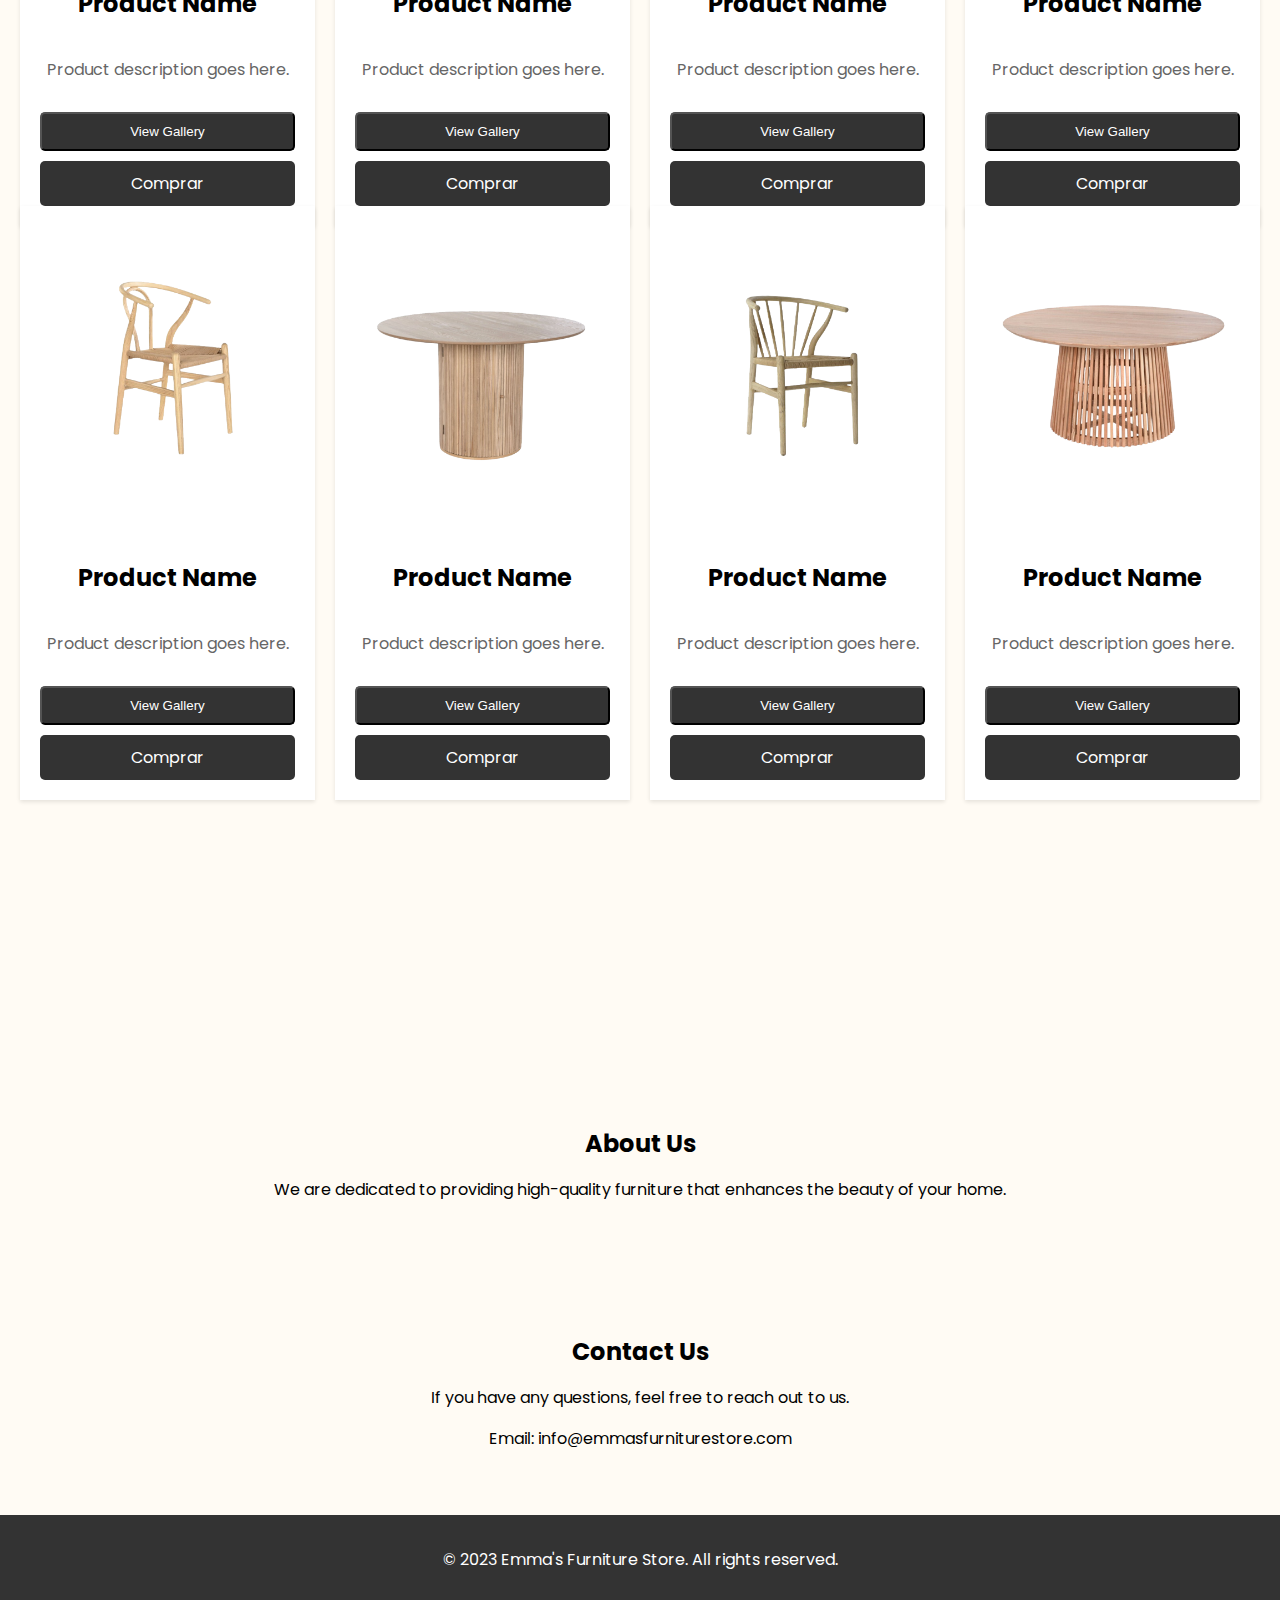
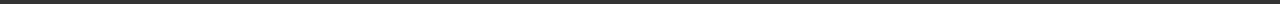
==== commit 4cdbea67: "agregando button en slider con enlaces a secciones página" ====
--- a/index.html
+++ b/index.html
@@ -55,9 +55,11 @@
       </div>
       <div class="carousel-item">
         <img src="img/venta/mueble.png" alt="Lamp" class="carousel-image">
-        <h1>
-          <a href="#section1">Lorem  color One</a>
-        </h1>
+
+        <button class="button-slider">
+          <a href="#section1"> ir section One</a>
+        </button>
+
       </div>
       <div class="carousel-item">
       <img src="img/venta/collage_foto1.png" alt="Lamp 2"class="carousel-image">
@@ -65,16 +67,18 @@
     </div>
     <div class="carousel-item">
 
-      <img src="img/venta/mesilla copy.png" alt="Nightstand"class="carousel-image">
+      <img src="img/venta/collage2.png" alt="Nightstand"class="carousel-image">
 
     </div>
 
     <div class="carousel-item">
 
       <img src="img/venta/sofas_1 copy.png" alt="Chair"class="carousel-image">
-      <h1>
-        <a href="#section1">Lorem  color two</a>
-      </h1>
+
+      <button class="button-slider">
+        <a href="#section1">Ir section Two</a>
+      </button>
+
        </div>
 
       <div class="carousel-item">
@@ -90,9 +94,11 @@
       <div class="carousel-item">
 
       <img src="img/venta/lampara copy.png" alt="Chair"class="carousel-image">
-      <h1>
-        <a href="#section1">Lorem  color tres</a>
-      </h1>
+
+      <button class="button-slider">
+        <a href="#section1">ir section tree</a>
+      </button>
+
     </div>
 
       <div class="carousel-item">
--- a/styles.css
+++ b/styles.css
@@ -412,7 +412,14 @@
   position: relative;
 }
 
-.carousel-item h1 {
+
+
+.carousel-item a {
+  color: #000; /* Cambiado a negro */
+  text-decoration: none;
+}
+
+.carousel-item button {
   position: absolute;
   top: 50%;
   left: 50%;
@@ -425,10 +432,17 @@
   font-size: 1.5em; /* Tamaño de la letra ajustado */
   box-shadow: 0px 2px 10px rgba(0, 0, 0, 0.1); /* Sombra para resaltar */
   text-transform: uppercase;
-  
-}
-
-.carousel-item a {
+  border: none; /* Elimina el borde del botón */
+  cursor: pointer; /* Cambia el cursor al pasar sobre el botón */
+  outline: none; /* Elimina el contorno del botón al hacer clic */
+}
+
+.carousel-item button a {
   color: #000; /* Cambiado a negro */
   text-decoration: none;
-}
+  display: block; /* Hace que el enlace ocupe todo el ancho del botón */
+}
+
+.carousel-item button:hover {
+  background: rgba(220, 220, 220, 0.9); /* Cambia el color de fondo al pasar el mouse */
+}
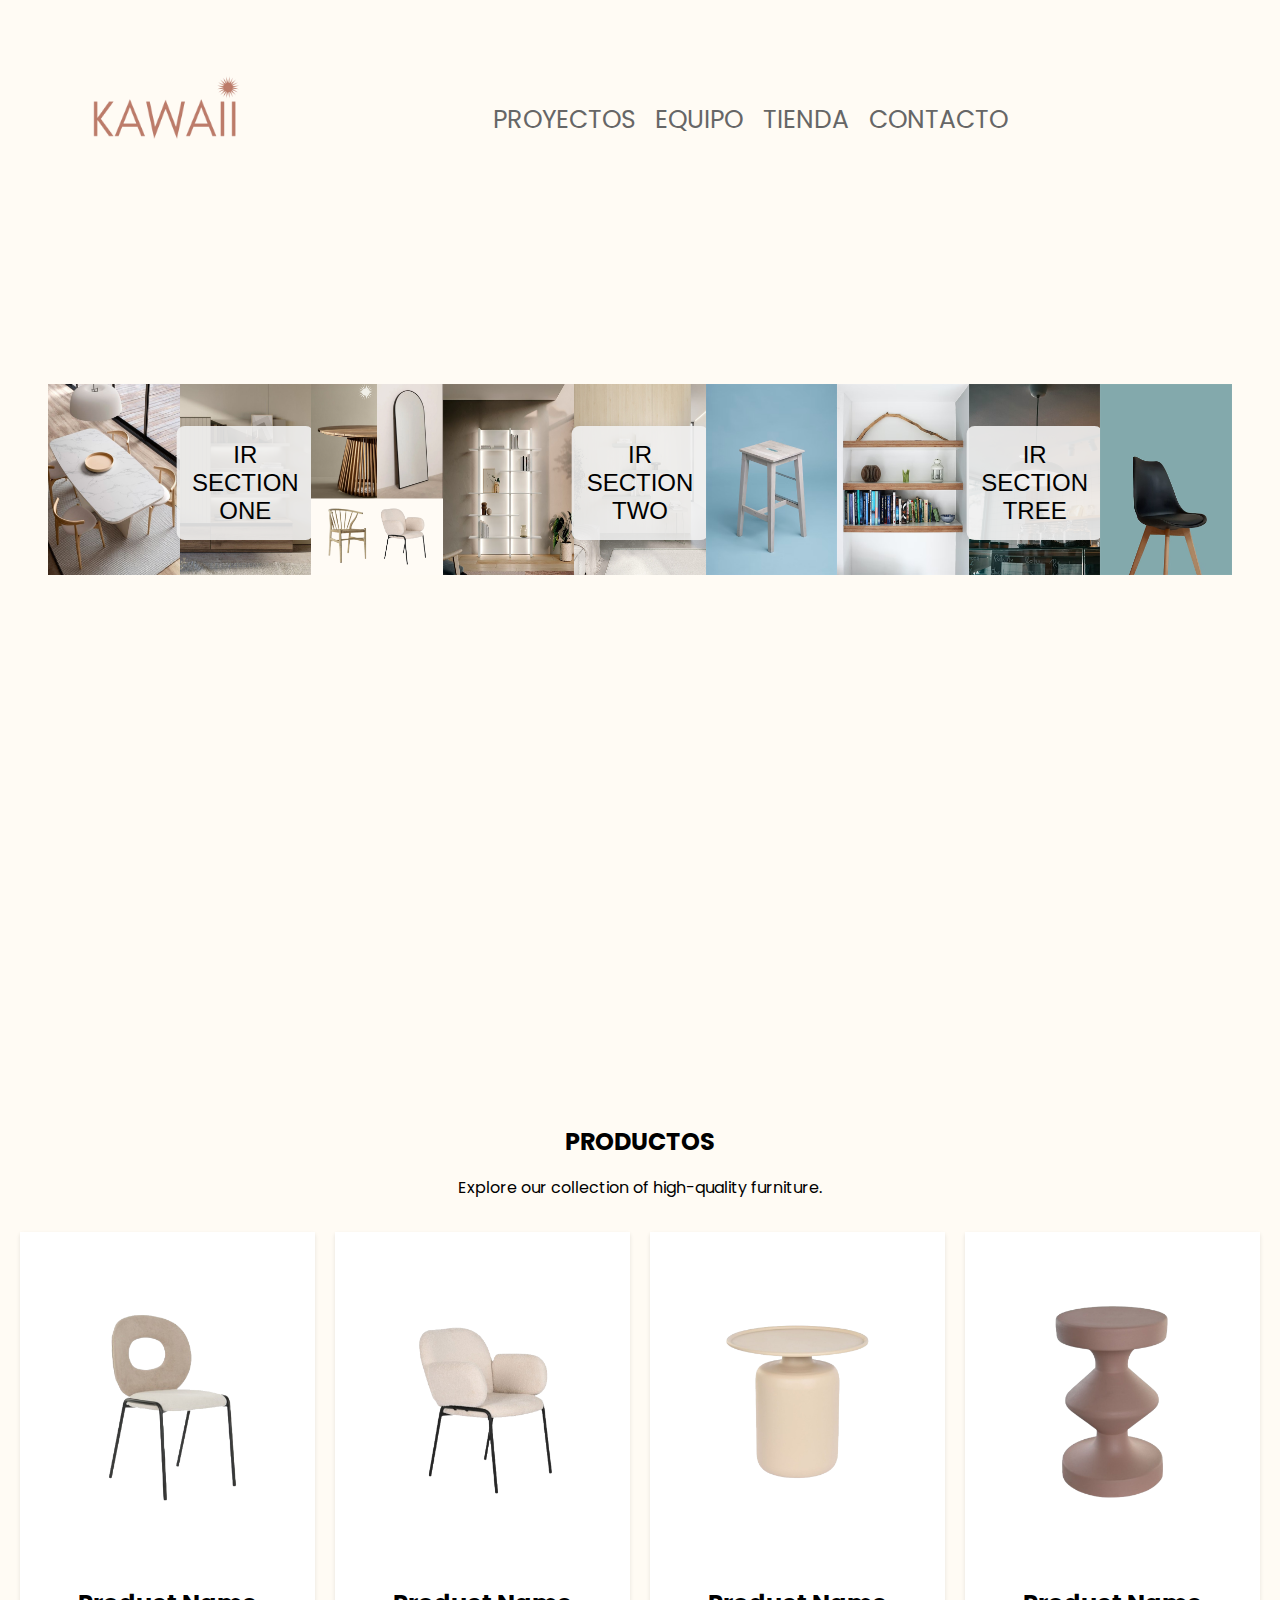
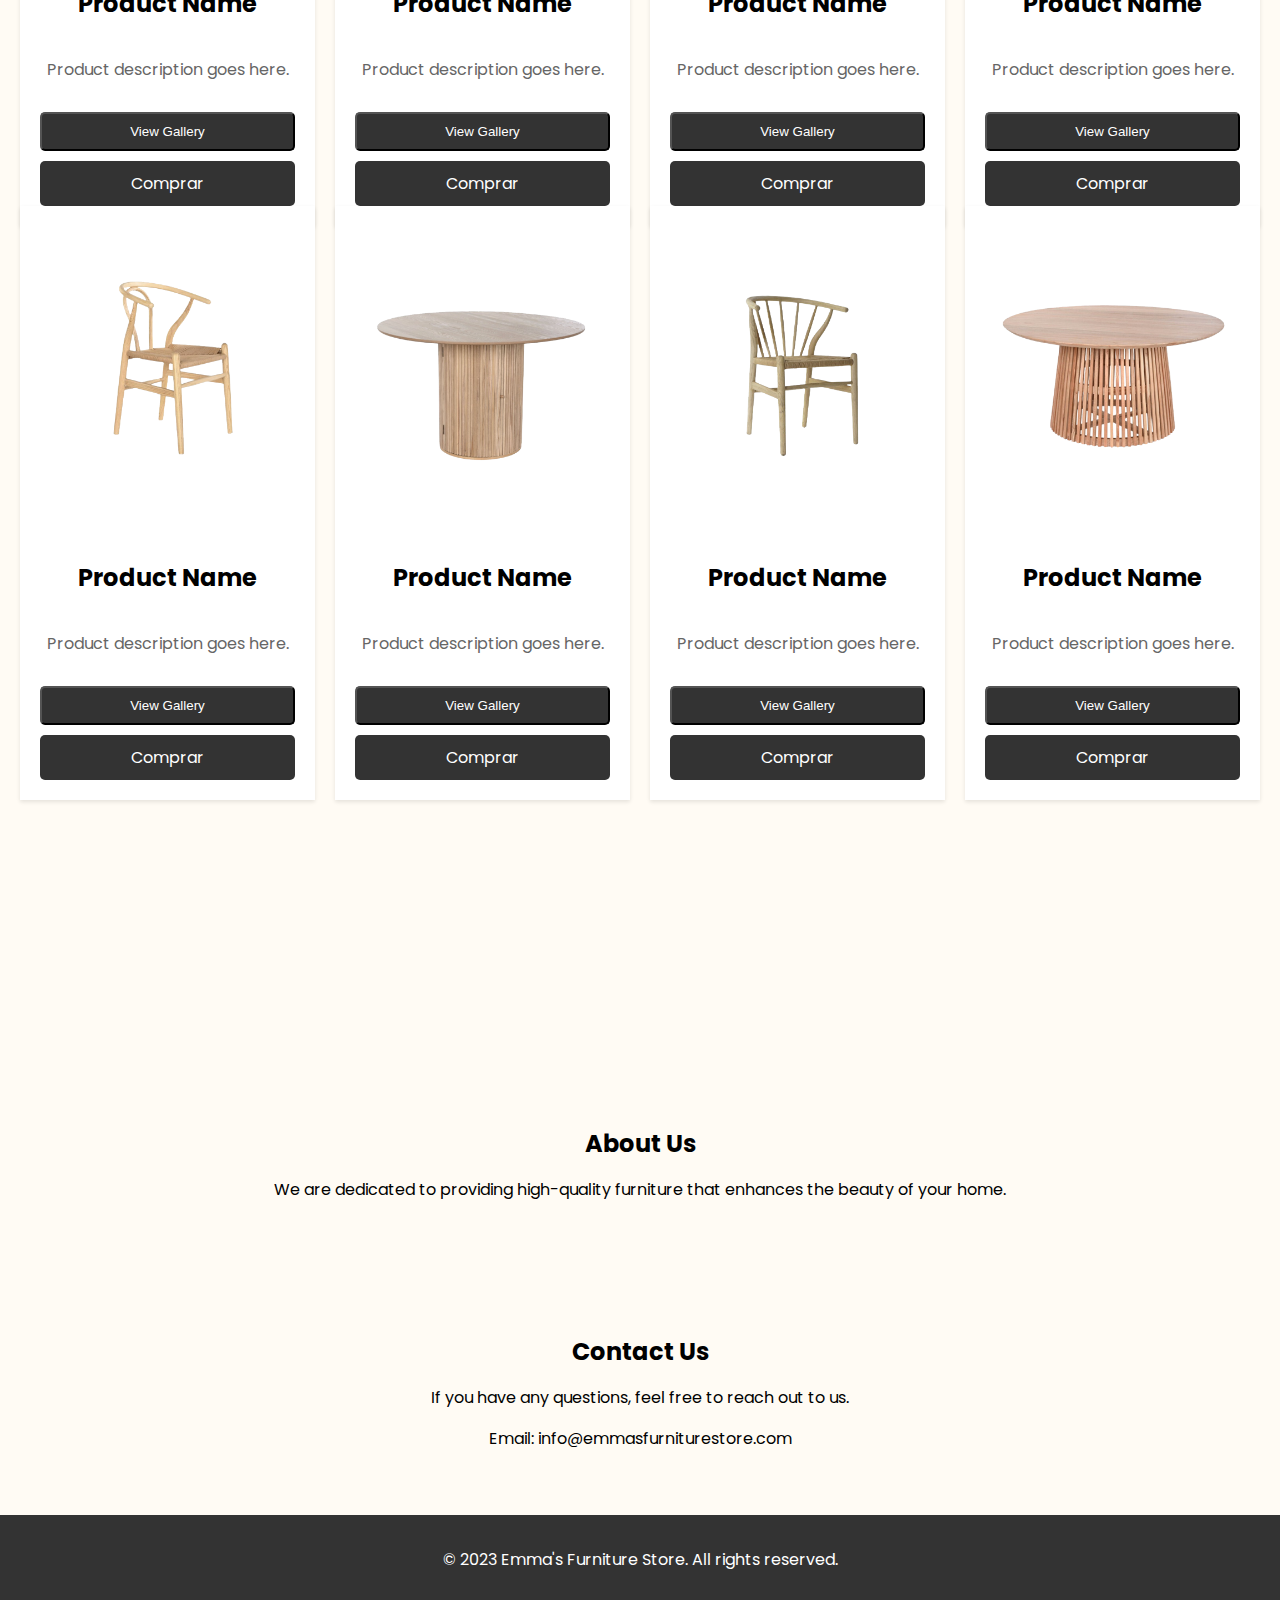
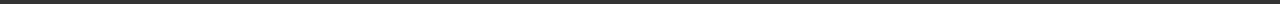
==== commit 6d944abc: "agregando collage 3 foto" ====
--- a/index.html
+++ b/index.html
@@ -73,7 +73,7 @@
 
     <div class="carousel-item">
 
-      <img src="img/venta/sofas_1 copy.png" alt="Chair"class="carousel-image">
+      <img src="img/venta/collage3.png" alt="Chair"class="carousel-image">
 
       <button class="button-slider">
         <a href="#section1">Ir section Two</a>
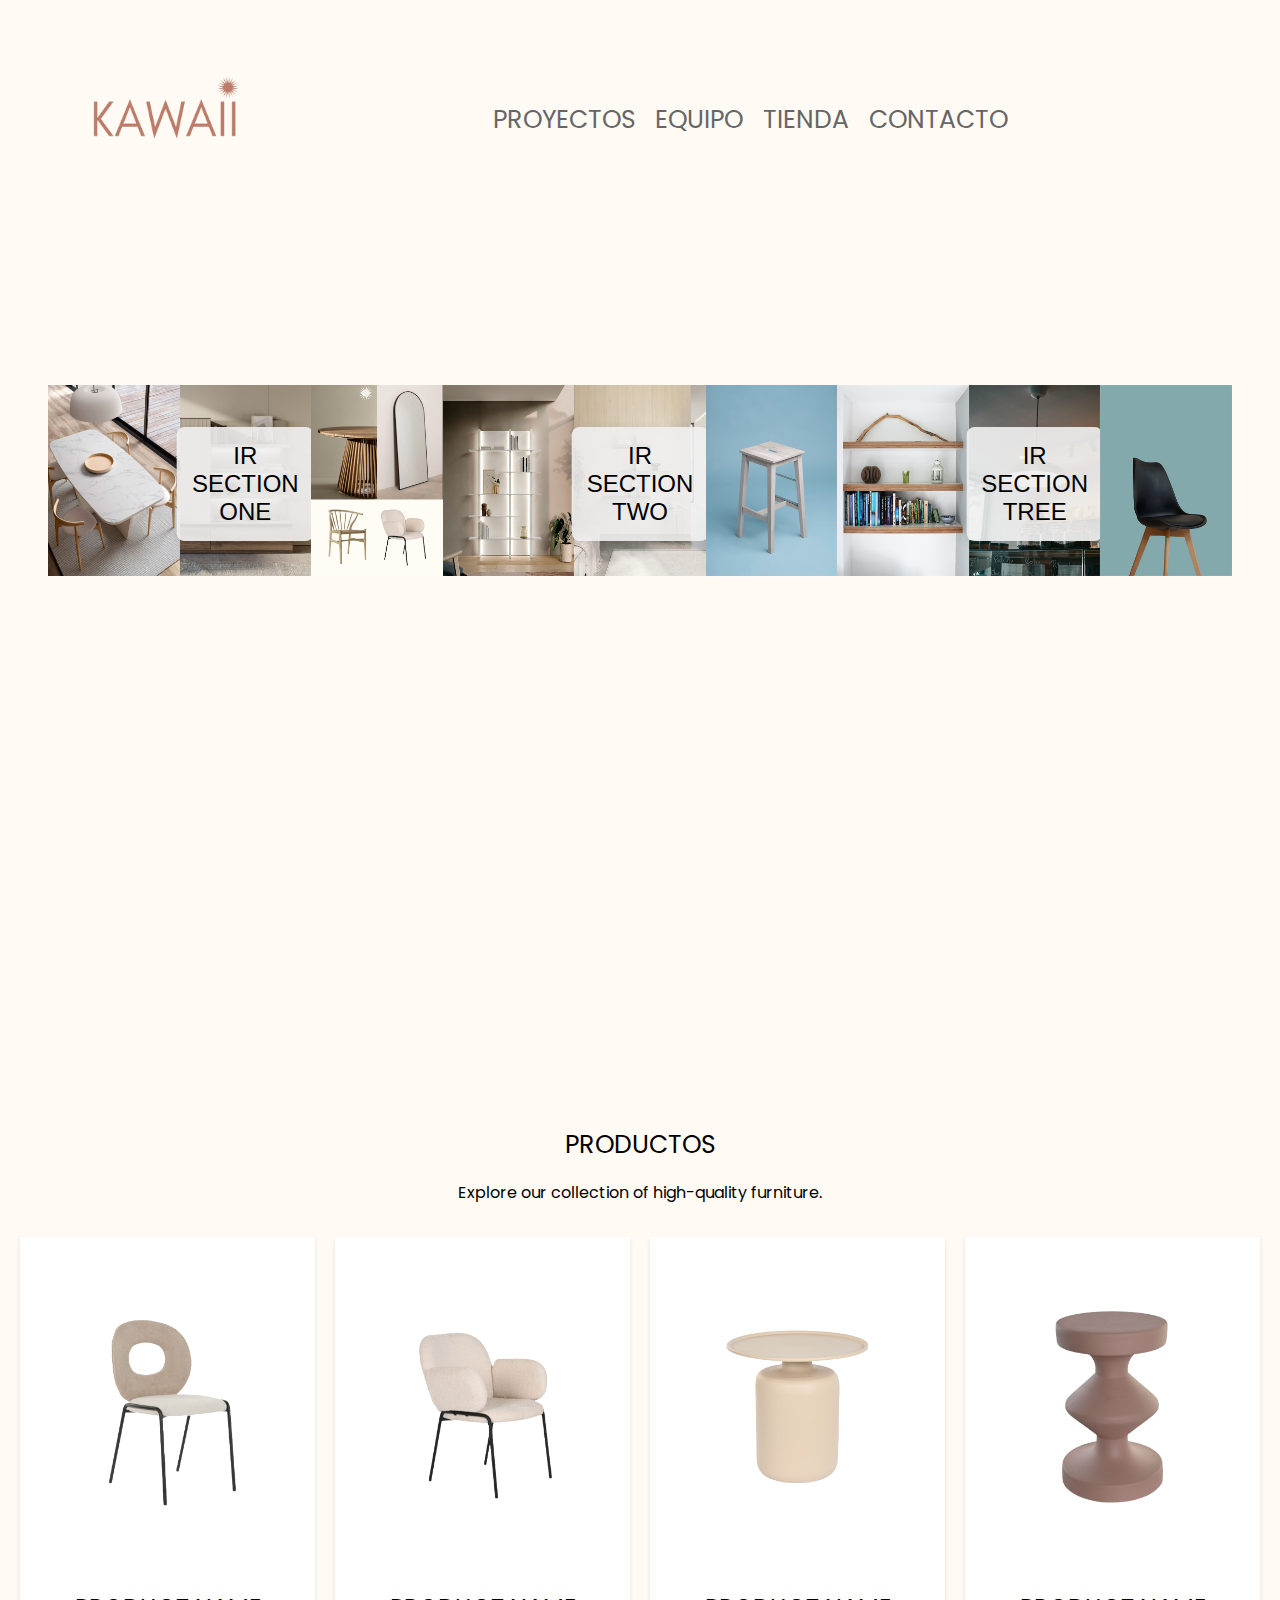
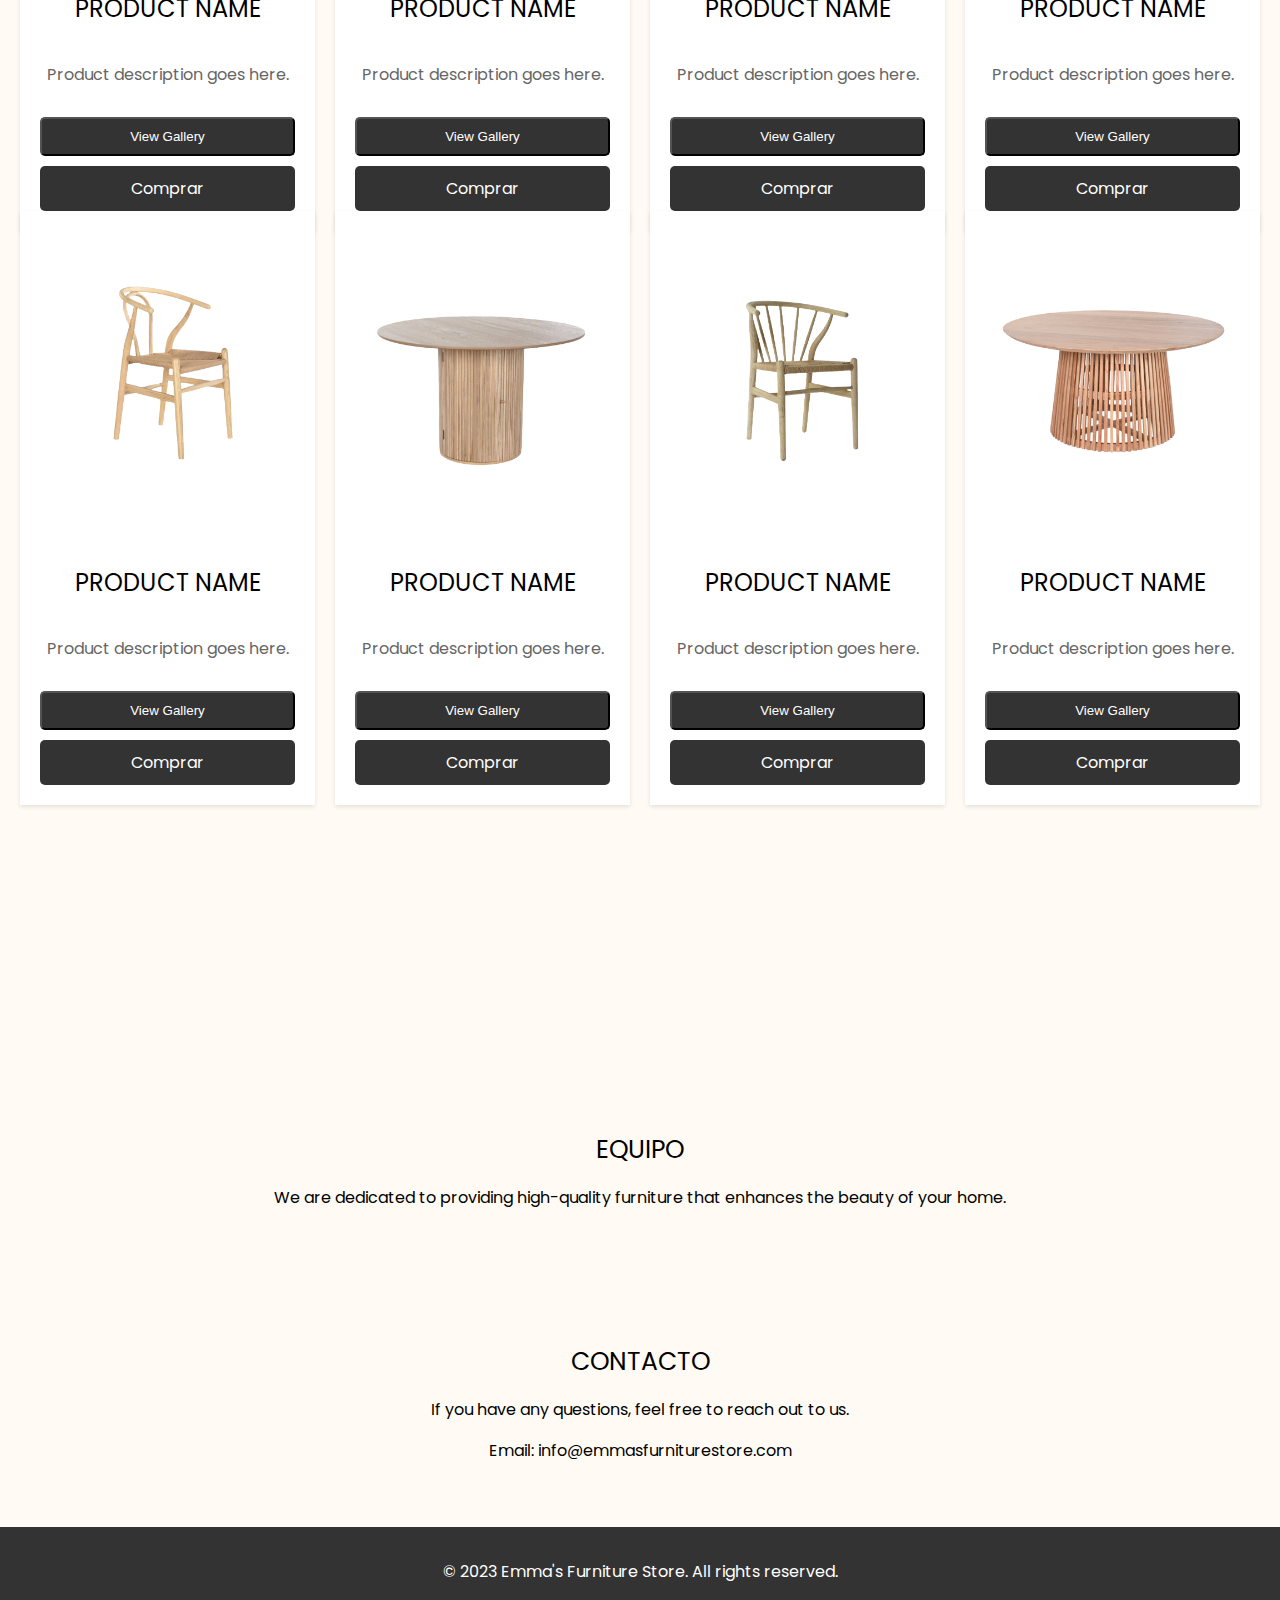
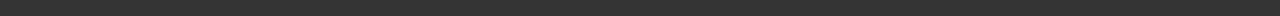
==== commit fdd1df64: "actuaizando tipo de letra , quitando el bold" ====
--- a/index.html
+++ b/index.html
@@ -118,7 +118,7 @@
   
     <div class="card">
       <img src="img/venta/silla3.png" alt="Product-1">
-      <h3>Product Name</h3>
+      <h3>PRODUCT NAME</h3>
       <p>Product description goes here.</p>
       <button class="btn open-gallery-btn">View Gallery</button>
       <a href="#" class="btn buy-btn"data-id="product-1">Comprar</a>
@@ -144,7 +144,7 @@
 
     <div class="card">
       <img src="img/venta/silla2.png" alt="Product-2">
-      <h3>Product Name</h3>
+      <h3>PRODUCT NAME</h3>
       <p>Product description goes here.</p>
       <button class="btn open-gallery-btn">View Gallery</button>
       <a href="#" class="btn buy-btn"data-id="product-1">Comprar</a>
@@ -168,7 +168,7 @@
 
     <div class="card">
       <img src="img/venta/mesa3.png" alt="Product-3">
-      <h3>Product Name</h3>
+      <h3>PRODUCT NAME</h3>
       <p>Product description goes here.</p>
       <button class="btn open-gallery-btn">View Gallery</button>
       <a href="#" class="btn buy-btn">Comprar</a>
@@ -192,7 +192,7 @@
 
     <div class="card">
       <img src="img/venta/mesa4.png" alt="Product-4">
-      <h3>Product Name</h3>
+      <h3>PRODUCT NAME</h3>
       <p>Product description goes here.</p>
       <button class="btn open-gallery-btn">View Gallery</button>
       <a href="#" class="btn buy-btn">Comprar</a>
@@ -213,7 +213,7 @@
 
     <div class="card">
       <img src="img/venta/silla.png" alt="Product 5">
-      <h3>Product Name</h3>
+      <h3>PRODUCT NAME</h3>
       <p>Product description goes here.</p>
       <button class="btn open-gallery-btn">View Gallery</button>
       <a href="#" class="btn buy-btn">Comprar</a>
@@ -237,7 +237,7 @@
 
     <div class="card">
       <img src="img/venta/mesa.png" alt="Product-6">
-      <h3>Product Name</h3>
+      <h3>PRODUCT NAME</h3>
       <p>Product description goes here.</p>
       <button class="btn open-gallery-btn">View Gallery</button>
       <a href="#" class="btn buy-btn">Comprar</a>
@@ -260,7 +260,7 @@
 
     <div class="card">
       <img src="img/venta/silla4.png" alt="Product-7">
-      <h3>Product Name</h3>
+      <h3>PRODUCT NAME</h3>
       <p>Product description goes here.</p>
       <button class="btn open-gallery-btn">View Gallery</button>
       <a href="#" class="btn buy-btn">Comprar</a>
@@ -282,7 +282,7 @@
 
     <div class="card">
       <img src="img/venta/mesa2.png" alt="Product-8">
-      <h3>Product Name</h3>
+      <h3>PRODUCT NAME</h3>
       <p>Product description goes here.</p>
       <button class="btn open-gallery-btn">View Gallery</button>
       <a href="#" class="btn buy-btn">Comprar</a>
@@ -332,13 +332,13 @@
 
 
 <section id="about" class="section">
-    <h2>About Us</h2>
+    <h2>EQUIPO</h2>
     <p>We are dedicated to providing high-quality furniture that enhances the beauty of your home.</p>
   </section>
 
 
   <section id="contact" class="section">
-    <h2>Contact Us</h2>
+    <h2>CONTACTO </h2>
     <p>If you have any questions, feel free to reach out to us.</p>
     <p>Email: info@emmasfurniturestore.com</p>
   </section>
--- a/styles.css
+++ b/styles.css
@@ -53,6 +53,7 @@
   text-decoration: none;
   transition: color 0.3s;
   font-size: 25px;
+
 }
 
 .navbar a:hover {
@@ -61,9 +62,6 @@
 
 
 /*  version movil navbar  */
-
-
-
 
 
 
@@ -102,10 +100,15 @@
 .section {
   padding: 3rem;
   text-align: center;
+  
 }
 
 .section h2 {
   margin-bottom: 1rem;
+  font-weight: initial;
+  font-size: 25px;
+
+  
 }
 
 .slider {
@@ -186,14 +189,18 @@
   }
 
   
-
-
  /* Seccion card productos  */
 /* Estilos para la sección de tarjetas */
 #about {
   padding: 3rem 0;
   text-align: center;
   margin-top: 250px;
+    
+}
+
+#about h2 {
+  font-weight: initial;
+
 }
 
 .card-container {
@@ -216,6 +223,7 @@
   display: flex;
   flex-direction: column;
   justify-content: space-between;
+  
 }
 
 .card img {
@@ -228,6 +236,8 @@
 .card h3 {
   font-size: 1.5rem;
   margin-bottom: 10px;
+  font-weight: initial;
+  
 }
 
 .card p {
@@ -446,3 +456,5 @@
 .carousel-item button:hover {
   background: rgba(220, 220, 220, 0.9); /* Cambia el color de fondo al pasar el mouse */
 }
+
+
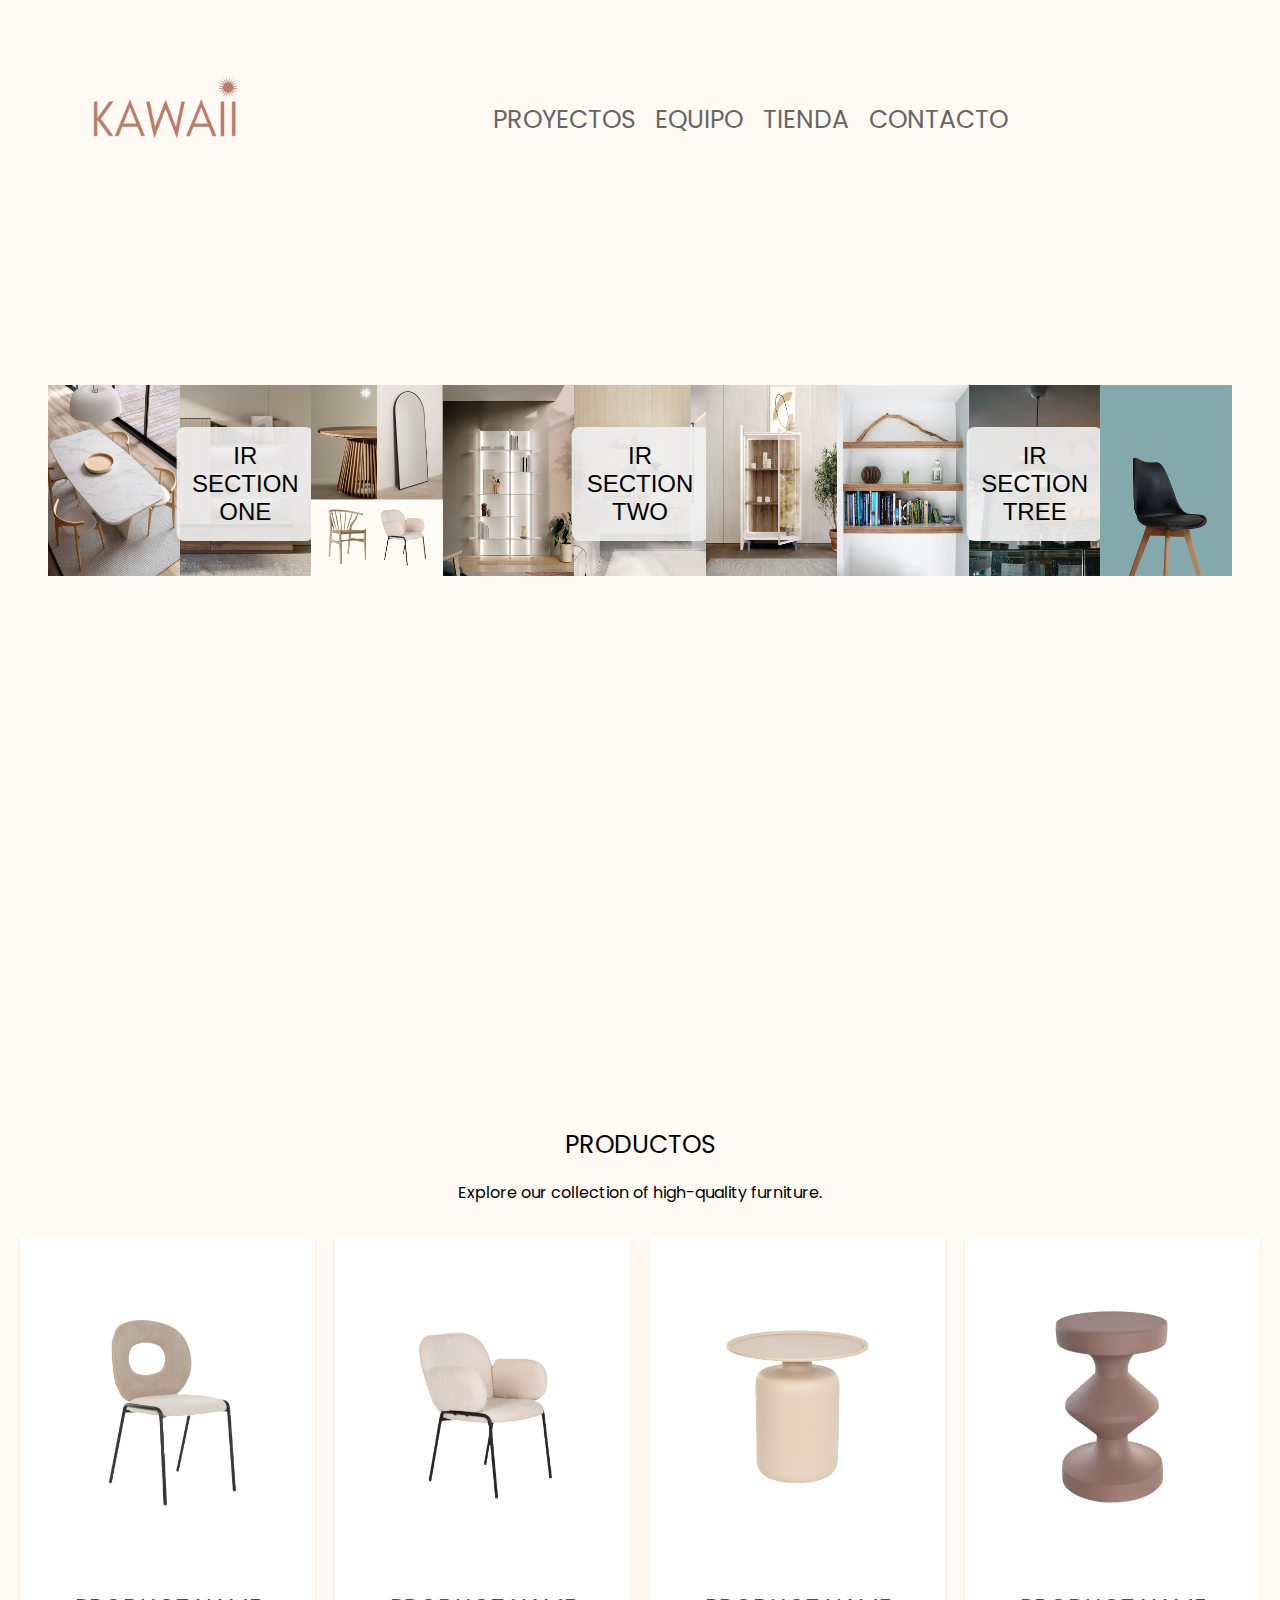
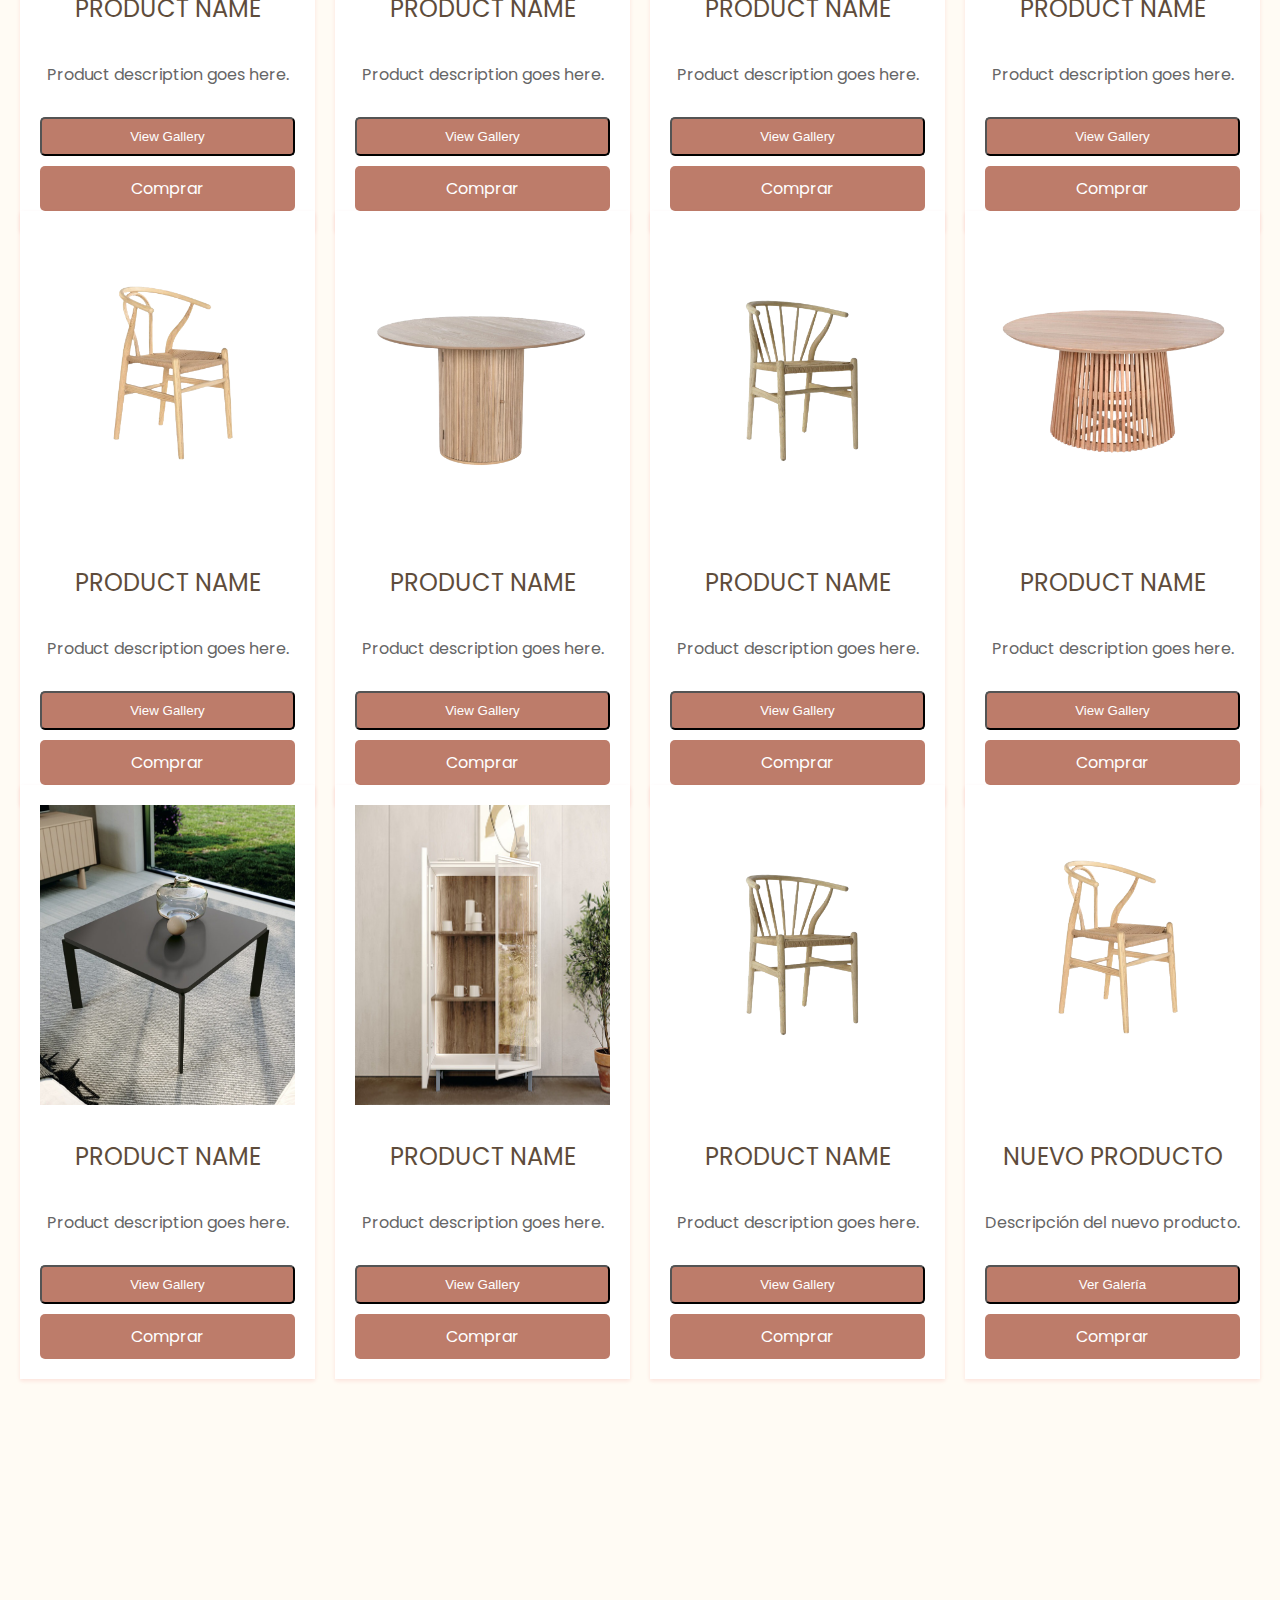
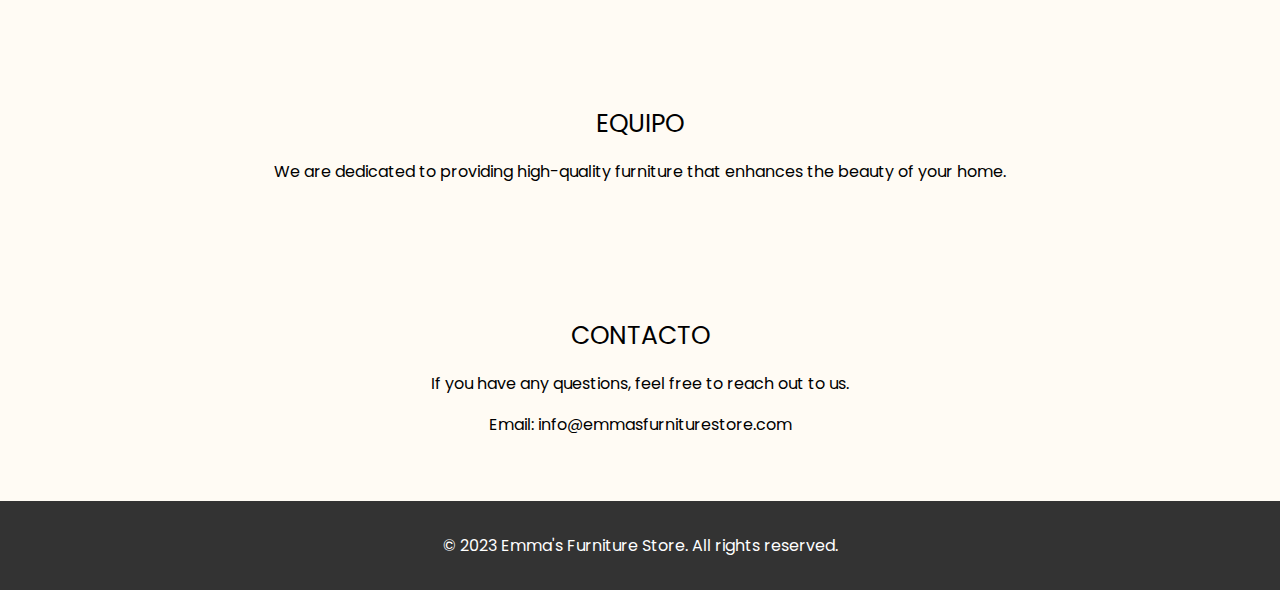
==== commit 4a8bba84: "agregando nuevos productos y imagen en slider" ====
--- a/index.html
+++ b/index.html
@@ -83,7 +83,7 @@
 
       <div class="carousel-item">
 
-      <img src="img/venta/taburete copy.png" alt="Stool"class="carousel-image">
+      <img src="img/venta/collage4.png" alt="Stool"class="carousel-image">
 
       </div>
       <div class="carousel-item">
@@ -279,15 +279,117 @@
       </div>
     </div>
 
-
-    <div class="card">
-      <img src="img/venta/mesa2.png" alt="Product-8">
-      <h3>PRODUCT NAME</h3>
-      <p>Product description goes here.</p>
-      <button class="btn open-gallery-btn">View Gallery</button>
-      <a href="#" class="btn buy-btn">Comprar</a>
-
-    </div>
+    <div class="card">
+      <img src="img/venta/mesa2.png" alt="Product-7">
+      <h3>PRODUCT NAME</h3>
+      <p>Product description goes here.</p>
+      <button class="btn open-gallery-btn">View Gallery</button>
+      <a href="#" class="btn buy-btn">Comprar</a>
+
+    </div>
+
+    
+    <!-- Modal para la galería de imágenes ampliada -->
+    <div class="gallery-modal" id="gallery-modal-7">
+      <div class="modal-content">
+        <span class="close-gallery">&times;</span>
+        <img src="img/productos_cards/taburete2.jpg" alt="Product Image">
+        <img src="img/productos_cards/taburete5.jpg" alt="Product Image">
+        <img src="img/productos_cards/taburete6.jpg" alt="Product Image">
+
+        <!-- Puedes agregar más imágenes aquí para la galería -->
+      </div>
+    </div>
+
+    <!--  fila 3 de productos -->
+
+    <div class="card">
+      <img src="img/venta/mesa auiliar.jpg" alt="Product-7">
+      <h3>PRODUCT NAME</h3>
+      <p>Product description goes here.</p>
+      <button class="btn open-gallery-btn">View Gallery</button>
+      <a href="#" class="btn buy-btn">Comprar</a>
+
+    </div>
+    
+    <!-- Modal para la galería de imágenes ampliada -->
+    <div class="gallery-modal" id="gallery-modal-7">
+      <div class="modal-content">
+        <span class="close-gallery">&times;</span>
+        <img src="img/productos_cards/taburete2.jpg" alt="Product Image">
+        <img src="img/productos_cards/taburete5.jpg" alt="Product Image">
+        <img src="img/productos_cards/taburete6.jpg" alt="Product Image">
+
+        <!-- Puedes agregar más imágenes aquí para la galería -->
+      </div>
+    </div>
+
+
+    <div class="card">
+      <img src="img/venta/collage4.png" alt="Product-7">
+      <h3>PRODUCT NAME</h3>
+      <p>Product description goes here.</p>
+      <button class="btn open-gallery-btn">View Gallery</button>
+      <a href="#" class="btn buy-btn">Comprar</a>
+
+    </div>
+    
+    <!-- Modal para la galería de imágenes ampliada -->
+    <div class="gallery-modal" id="gallery-modal-7">
+      <div class="modal-content">
+        <span class="close-gallery">&times;</span>
+        <img src="img/productos_cards/taburete2.jpg" alt="Product Image">
+        <img src="img/productos_cards/taburete5.jpg" alt="Product Image">
+        <img src="img/productos_cards/taburete6.jpg" alt="Product Image">
+
+        <!-- Puedes agregar más imágenes aquí para la galería -->
+      </div>
+    </div>
+
+
+    <div class="card">
+      <img src="img/venta/silla4.png" alt="Product-7">
+      <h3>PRODUCT NAME</h3>
+      <p>Product description goes here.</p>
+      <button class="btn open-gallery-btn">View Gallery</button>
+      <a href="#" class="btn buy-btn">Comprar</a>
+
+    </div>
+    
+    <!-- Modal para la galería de imágenes ampliada -->
+    <div class="gallery-modal" id="gallery-modal-7">
+      <div class="modal-content">
+        <span class="close-gallery">&times;</span>
+        <img src="img/productos_cards/taburete2.jpg" alt="Product Image">
+        <img src="img/productos_cards/taburete5.jpg" alt="Product Image">
+        <img src="img/productos_cards/taburete6.jpg" alt="Product Image">
+
+        <!-- Puedes agregar más imágenes aquí para la galería -->
+      </div>
+    </div>
+
+
+   
+
+<div class="card">
+  <img src="img/venta/silla.png" alt="Nuevo Producto">
+  <h3>NUEVO PRODUCTO</h3>
+  <p>Descripción del nuevo producto.</p>
+  <button class="btn open-gallery-btn">Ver Galería</button>
+  <a href="#" class="btn buy-btn">Comprar</a>
+</div>
+
+<!-- Modal para la nueva galería de imágenes -->
+<div class="gallery-modal" id="gallery-modal-nuevo">
+  <div class="modal-content">
+    <span class="close-gallery">&times;</span>
+    <img src="ruta/imagen_nueva_galeria_1.jpg" alt="Imagen de Producto">
+    <img src="ruta/imagen_nueva_galeria_2.jpg" alt="Imagen de Producto">
+    <!-- Puedes agregar más imágenes aquí para la nueva galería -->
+  </div>
+</div>
+
+
     
     <!-- Modal para la galería de imágenes ampliada -->
     <div class="gallery-modal" id="gallery-modal-8">
@@ -300,14 +402,42 @@
 
         <!-- Puedes agregar más imágenes aquí para la galería -->
       </div>
-    </div>
-
-
-   
+
+       <div class="card">
+      <img src="img/venta/silla3.png" alt="Product-1">
+      <h3>PRODUCT NAME</h3>
+      <p>Product description goes here.</p>
+      <button class="btn open-gallery-btn">View Gallery</button>
+      <a href="#" class="btn buy-btn"data-id="product-1">Comprar</a>
+
+
+      
+
+    </div>
+    
+    <!-- Modal para la galería de imágenes ampliada -->
+    <div class="gallery-modal" id="gallery-modal-1">
+      <div class="modal-content">
+        <span class="close-gallery">&times;</span>
+        <img src="img/productos_cards/lamaparaguau.jpg" alt="Product Image">
+        <img src="img/lampara.png" alt="Product Image">
+        <img src="img/productos_cards/lampara3.jpg" alt="Product Image">
+
+        <!-- Puedes agregar más imágenes aquí para la galería -->
+      </div>
+    </div>
 
   </div>
   
 </section>
+
+
+
+
+
+
+
+
 
 <!-- MODAL PARA EL PAGO -->
 <div class="modal" id="checkout-modal">
--- a/styles.css
+++ b/styles.css
@@ -217,7 +217,7 @@
 .card {
   background-color: #fff;
   padding: 20px;
-  box-shadow: 0px 2px 4px rgba(0, 0, 0, 0.1);
+  box-shadow: 0px 2px 4px rgba(228, 16, 16, 0.1);
   text-align: center;
   height: 100%; /* Igualamos la altura de las tarjetas */
   display: flex;
@@ -237,6 +237,7 @@
   font-size: 1.5rem;
   margin-bottom: 10px;
   font-weight: initial;
+  color: #5E4c3b;
   
 }
 
@@ -249,7 +250,7 @@
 .btn {
   display: inline-block;
   padding: 10px 20px;
-  background-color: #333;
+  background-color: #bd7c6a;
   color: #fff;
   text-decoration: none;
   border-radius: 5px;
@@ -258,7 +259,7 @@
 }
 
 .btn:hover {
-  background-color: #e68100;
+  background-color: #5E4c3b;
 }
 
 @media (max-width: 768px) {
